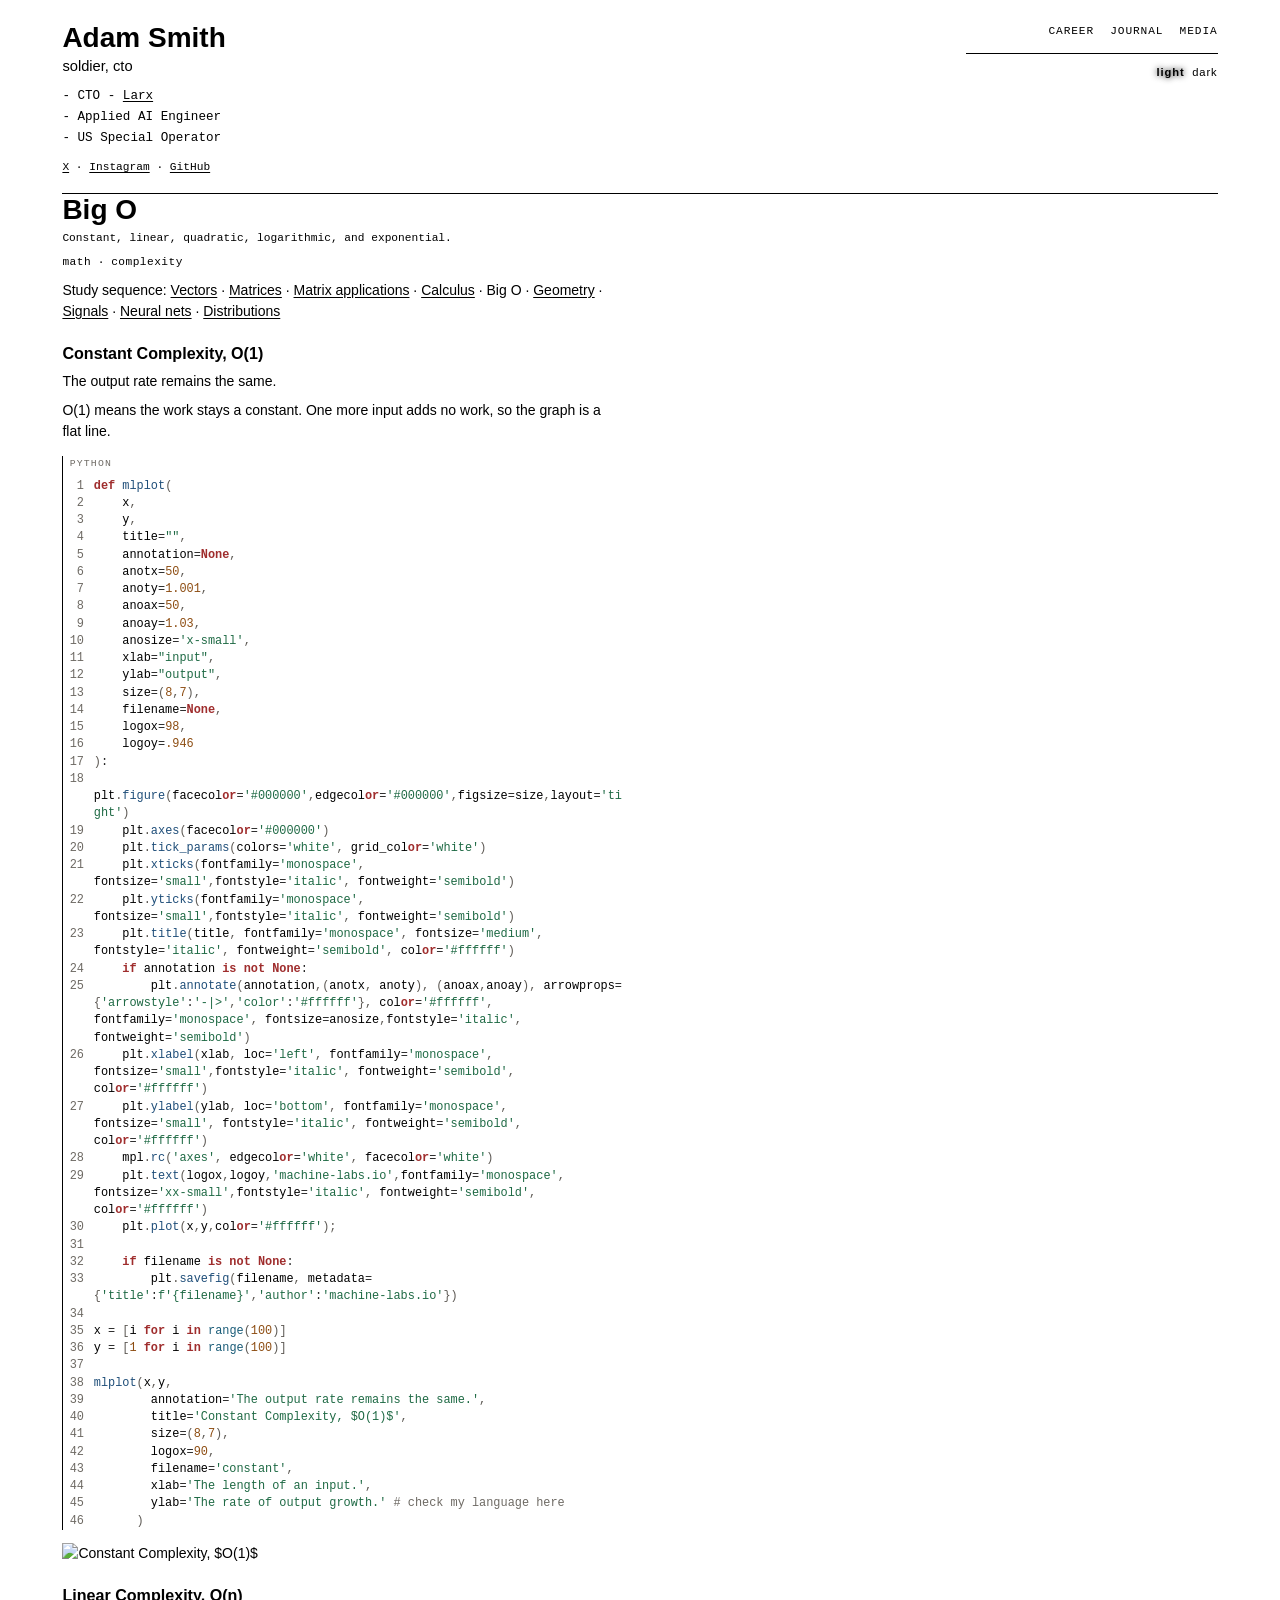
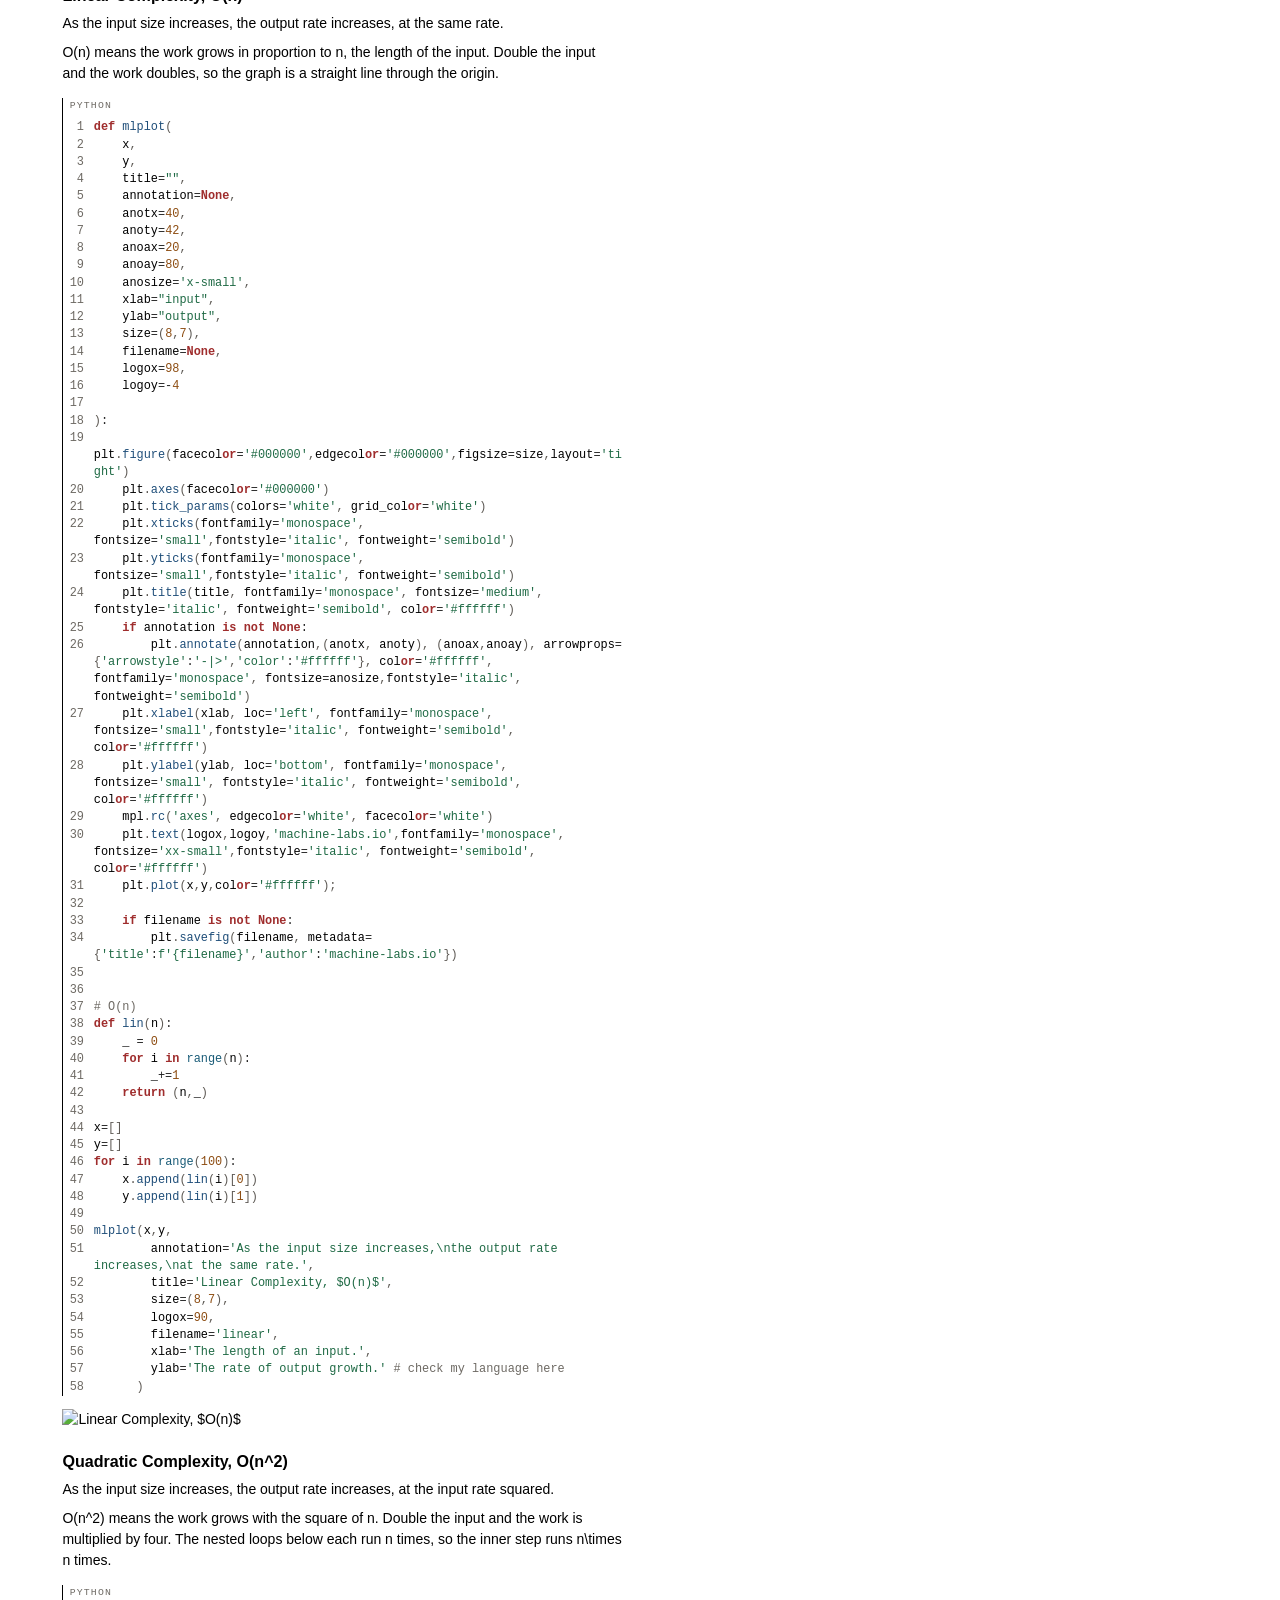
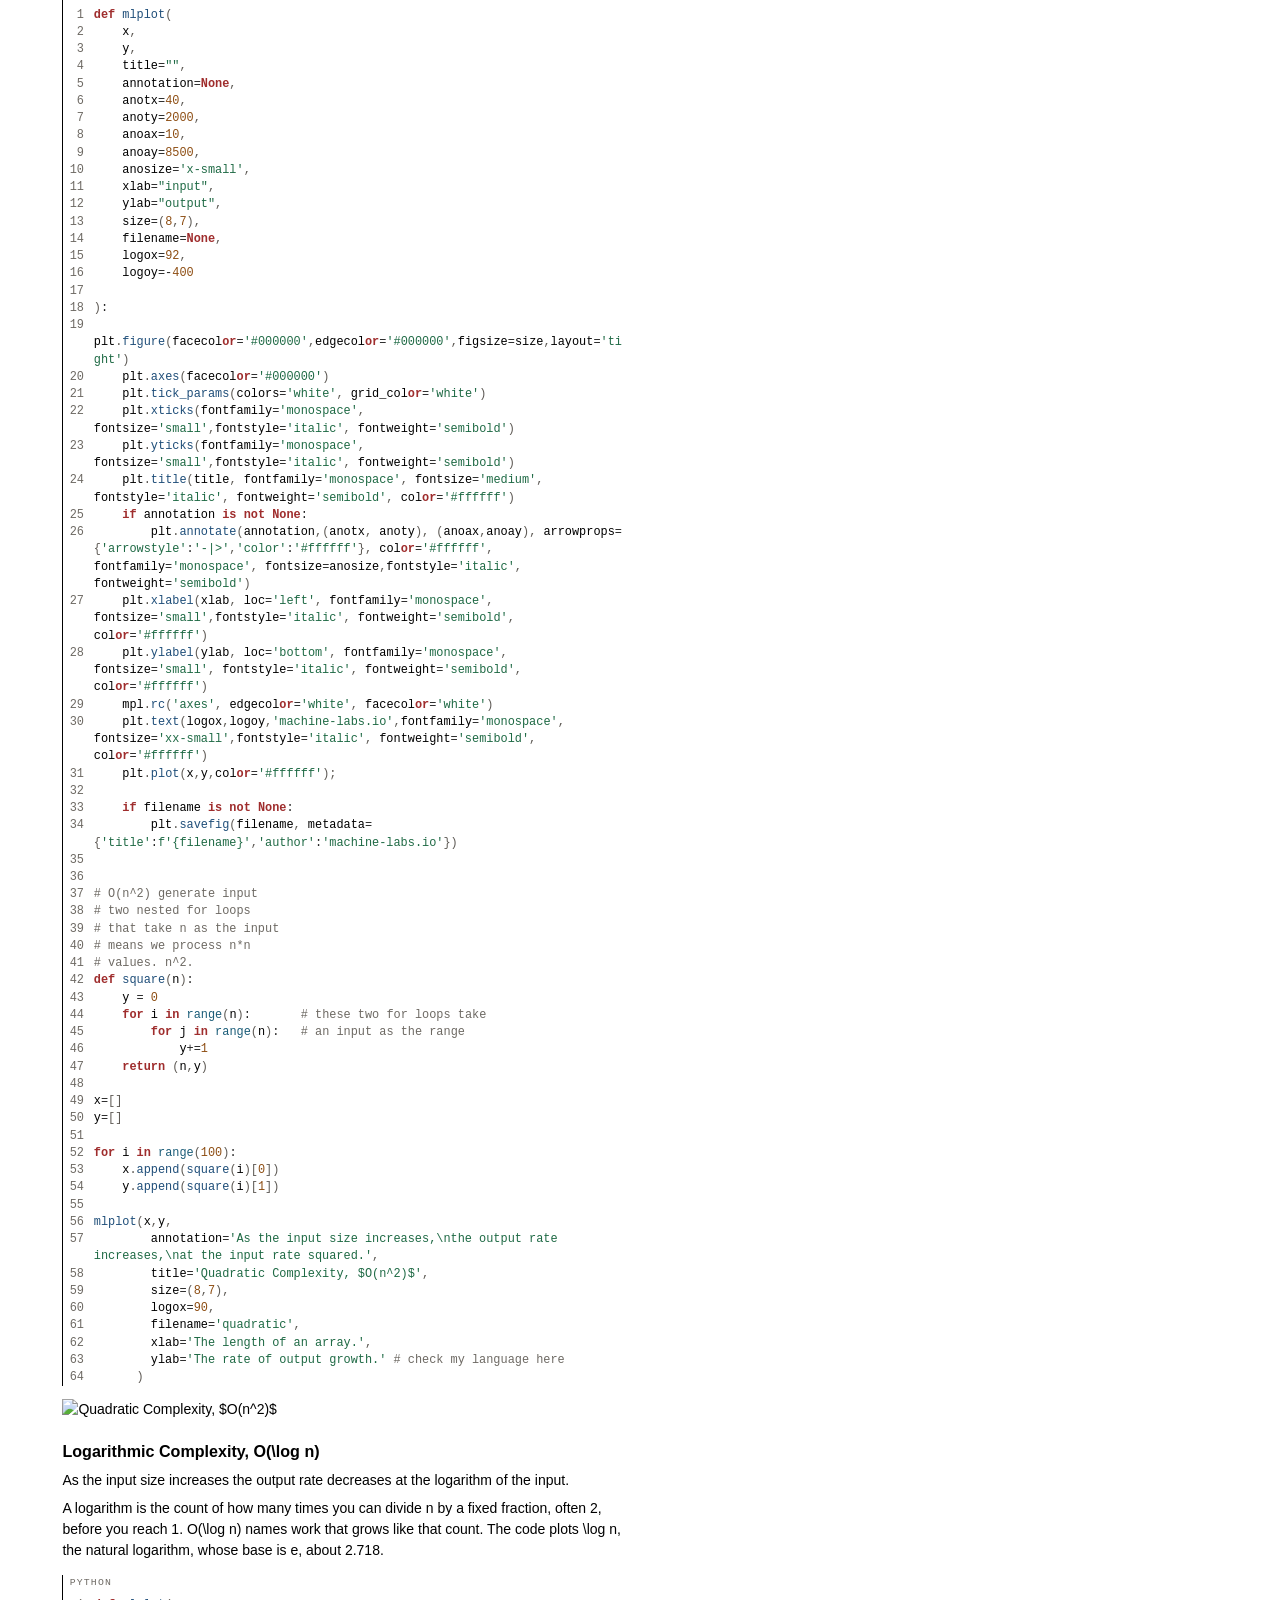
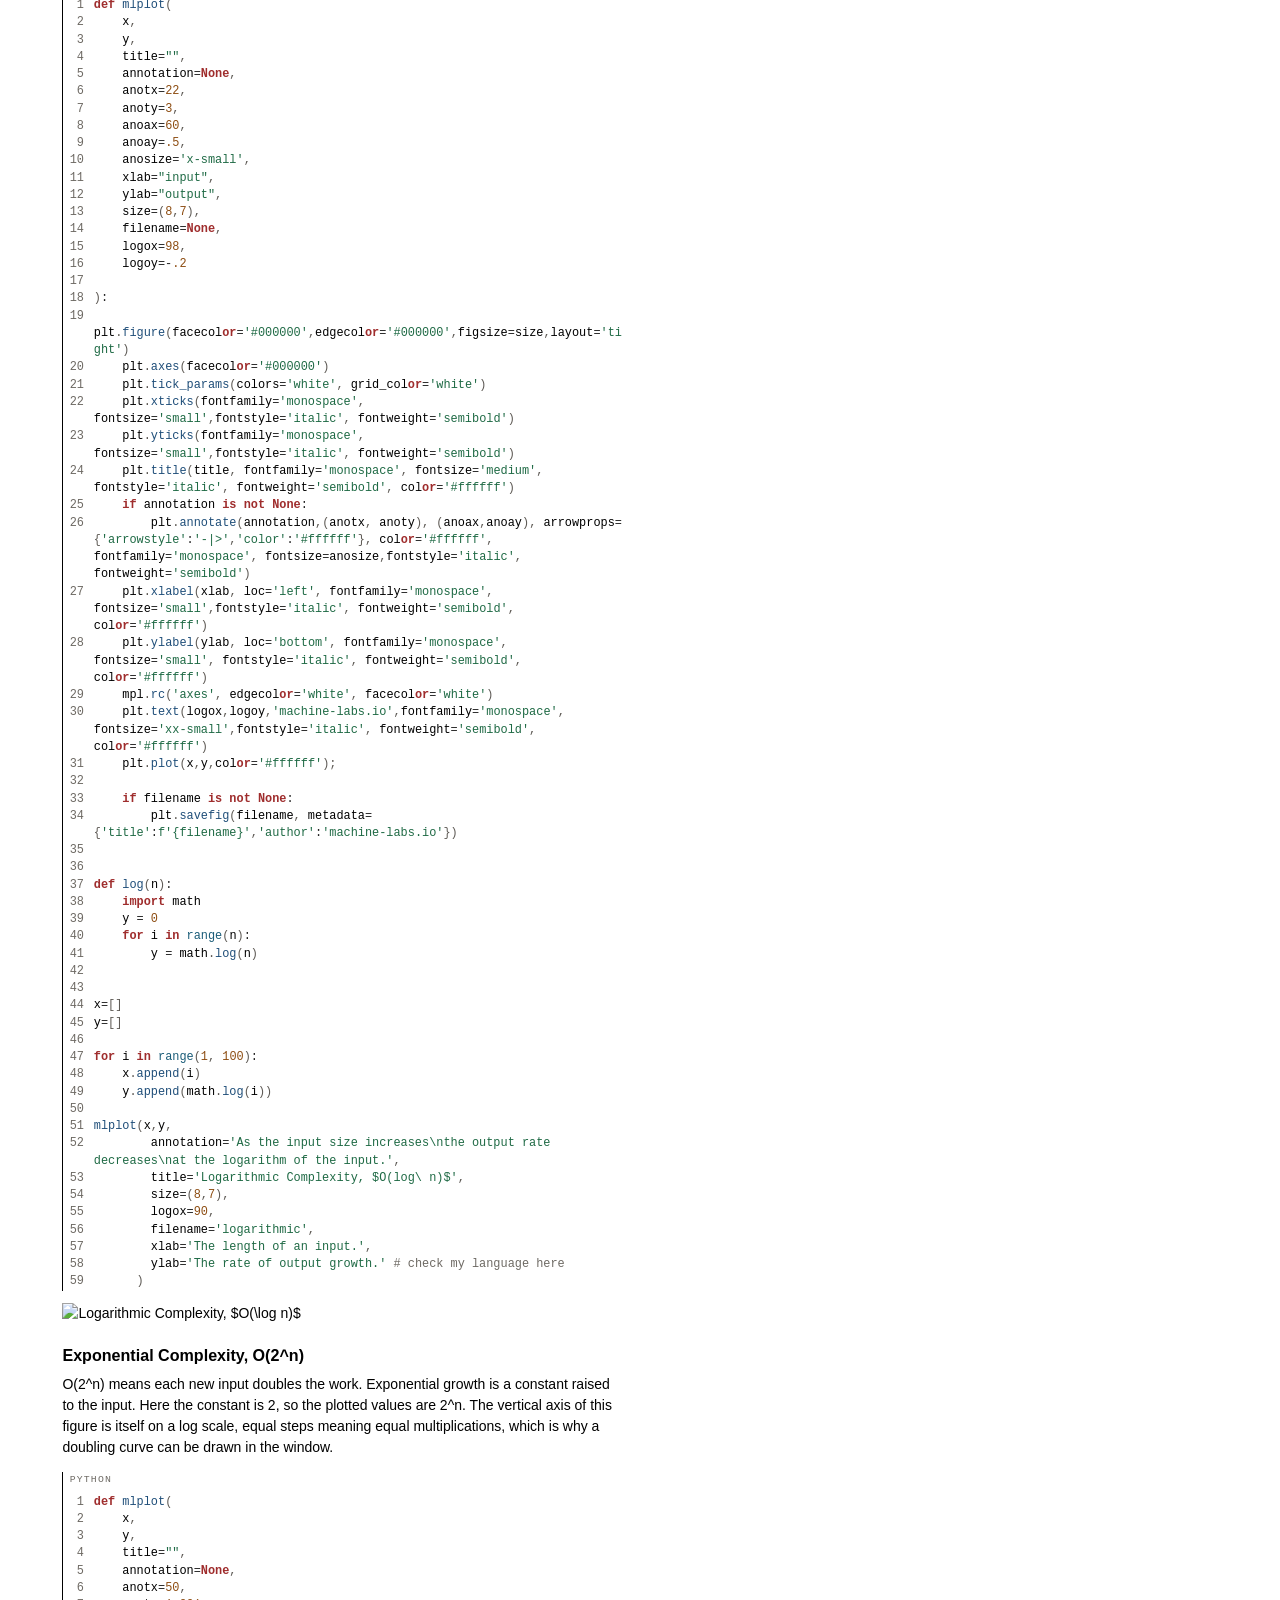
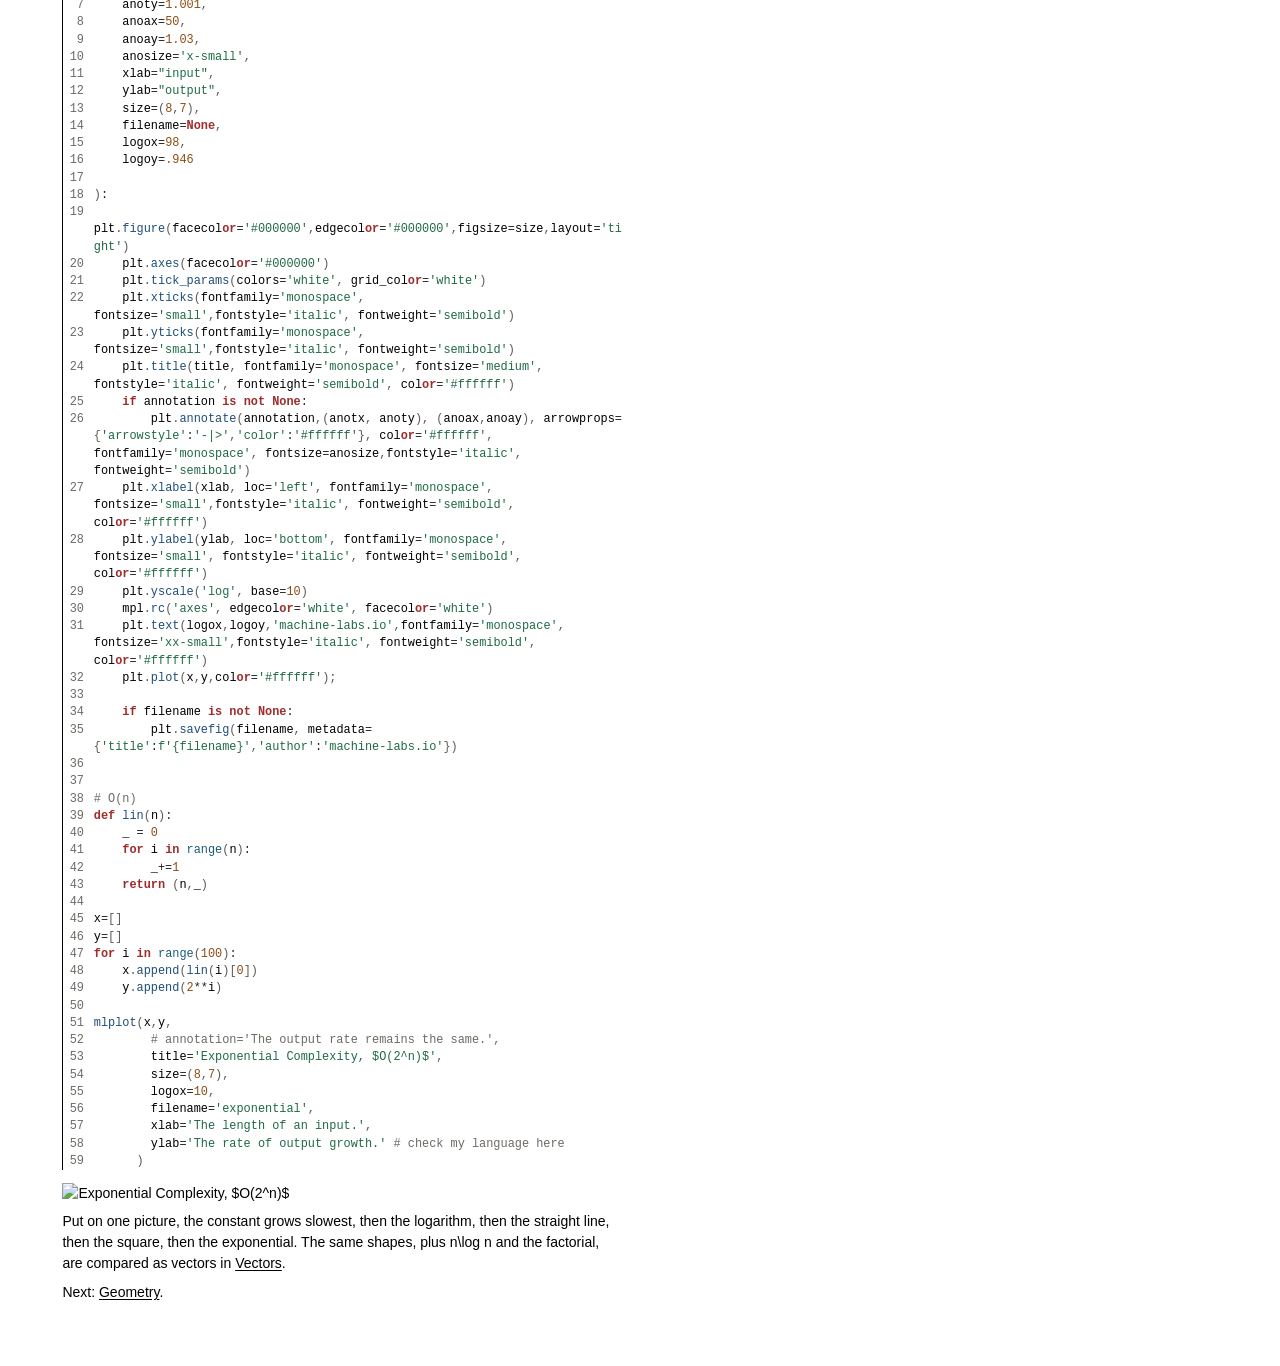
==== essays/big-o.html @ 63df0a46 "Put the ideologies writeup under the chart. Match the journal header to the home page, keep the flat" ====
<!DOCTYPE html>
<html lang="en">
<head>
  <meta charset="utf-8">
  <script>try { var saved = localStorage.getItem("theme"); if (saved === "dark" || (saved !== "light" && matchMedia("(prefers-color-scheme: dark)").matches)) document.documentElement.setAttribute("data-theme", "dark"); } catch (e) {}</script>
  <meta name="viewport" content="width=device-width, initial-scale=1">
  <title>Big O · Adam Smith</title>
  <link rel="icon" href="../favicon.svg">
  <link rel="stylesheet" href="../style.css">
  <link rel="stylesheet" href="https://cdn.jsdelivr.net/npm/katex@0.16.22/dist/katex.min.css">
</head>
<body>
  <header>
    <div class="identity">
      <h1><a href="../">Adam Smith</a></h1>
      <p class="meta">soldier, cto</p>
      <p class="lede">- CTO - <a href="https://larx.io">Larx</a><br>
      - Applied AI Engineer<br>
      - US Special Operator</p>
      <p class="socials"><a href="https://x.com/solarecho3" rel="me" target="#">X</a> · <a href="https://www.instagram.com/solarecho3" rel="me" target="#">Instagram</a> · <a href="https://github.com/solarecho3" rel="me" target="#">GitHub</a></p>
    </div>
    <div class="side">
      <nav>
        <a href="../#career">Career</a>
        <a href="../#journal">Journal</a>
        <a href="../#media">Media</a>
      </nav>
      <span class="theme">
        <button type="button" data-theme-set="light">Light</button>
        <button type="button" data-theme-set="dark">Dark</button>
      </span>
    </div>
  </header>
  <main>
    <article class="essay">
      <h1>Big O</h1>
      <p class="where">Constant, linear, quadratic, logarithmic, and exponential.</p>
      <p class="tags"><a href="../#journal/math">math</a> · <a href="../#journal/complexity">complexity</a></p>
      <div id="essay-body"></div>
      <textarea id="essay-source" hidden>Study sequence: [Vectors](vectors.html) · [Matrices](matrices.html) · [Matrix applications](matrix-applications.html) · [Calculus](calculus.html) · Big O · [Geometry](geometry.html) · [Signals](signals.html) · [Neural nets](neural-nets.html) · [Distributions](distributions.html)

## Constant Complexity, $O(1)$

The output rate remains the same.

$O(1)$ means the work stays a constant. One more input adds no work, so the graph is a flat line.

```python
def mlplot(
    x,
    y,
    title="", 
    annotation=None,
    anotx=50,
    anoty=1.001,
    anoax=50,
    anoay=1.03,
    anosize='x-small',
    xlab="input",
    ylab="output",
    size=(8,7),
    filename=None,
    logox=98,
    logoy=.946
):
    plt.figure(facecolor='#000000',edgecolor='#000000',figsize=size,layout='tight')
    plt.axes(facecolor='#000000')
    plt.tick_params(colors='white', grid_color='white')
    plt.xticks(fontfamily='monospace', fontsize='small',fontstyle='italic', fontweight='semibold')
    plt.yticks(fontfamily='monospace', fontsize='small',fontstyle='italic', fontweight='semibold')
    plt.title(title, fontfamily='monospace', fontsize='medium', fontstyle='italic', fontweight='semibold', color='#ffffff')
    if annotation is not None:
        plt.annotate(annotation,(anotx, anoty), (anoax,anoay), arrowprops={'arrowstyle':'-|&gt;','color':'#ffffff'}, color='#ffffff', fontfamily='monospace', fontsize=anosize,fontstyle='italic', fontweight='semibold')
    plt.xlabel(xlab, loc='left', fontfamily='monospace', fontsize='small',fontstyle='italic', fontweight='semibold', color='#ffffff')
    plt.ylabel(ylab, loc='bottom', fontfamily='monospace', fontsize='small', fontstyle='italic', fontweight='semibold', color='#ffffff')
    mpl.rc('axes', edgecolor='white', facecolor='white')
    plt.text(logox,logoy,'machine-labs.io',fontfamily='monospace', fontsize='xx-small',fontstyle='italic', fontweight='semibold', color='#ffffff')
    plt.plot(x,y,color='#ffffff');
    
    if filename is not None:
        plt.savefig(filename, metadata={'title':f'{filename}','author':'machine-labs.io'})

x = [i for i in range(100)]
y = [1 for i in range(100)]

mlplot(x,y,
        annotation='The output rate remains the same.',
        title='Constant Complexity, $O(1)$',
        size=(8,7),
        logox=90,
        filename='constant',
        xlab='The length of an input.',
        ylab='The rate of output growth.' # check my language here
      )
```

![Constant Complexity, $O(1)$](../journal/big-o/007-0.png)

## Linear Complexity, $O(n)$

As the input size increases, the output rate increases, at the same rate.

$O(n)$ means the work grows in proportion to $n$, the length of the input. Double the input and the work doubles, so the graph is a straight line through the origin.

```python
def mlplot(
    x,
    y,
    title="", 
    annotation=None,
    anotx=40,
    anoty=42,
    anoax=20,
    anoay=80,
    anosize='x-small',
    xlab="input",
    ylab="output",
    size=(8,7),
    filename=None,
    logox=98,
    logoy=-4
    
):
    plt.figure(facecolor='#000000',edgecolor='#000000',figsize=size,layout='tight')
    plt.axes(facecolor='#000000')
    plt.tick_params(colors='white', grid_color='white')
    plt.xticks(fontfamily='monospace', fontsize='small',fontstyle='italic', fontweight='semibold')
    plt.yticks(fontfamily='monospace', fontsize='small',fontstyle='italic', fontweight='semibold')
    plt.title(title, fontfamily='monospace', fontsize='medium', fontstyle='italic', fontweight='semibold', color='#ffffff')
    if annotation is not None:
        plt.annotate(annotation,(anotx, anoty), (anoax,anoay), arrowprops={'arrowstyle':'-|&gt;','color':'#ffffff'}, color='#ffffff', fontfamily='monospace', fontsize=anosize,fontstyle='italic', fontweight='semibold')
    plt.xlabel(xlab, loc='left', fontfamily='monospace', fontsize='small',fontstyle='italic', fontweight='semibold', color='#ffffff')
    plt.ylabel(ylab, loc='bottom', fontfamily='monospace', fontsize='small', fontstyle='italic', fontweight='semibold', color='#ffffff')
    mpl.rc('axes', edgecolor='white', facecolor='white')
    plt.text(logox,logoy,'machine-labs.io',fontfamily='monospace', fontsize='xx-small',fontstyle='italic', fontweight='semibold', color='#ffffff')
    plt.plot(x,y,color='#ffffff');
    
    if filename is not None:
        plt.savefig(filename, metadata={'title':f'{filename}','author':'machine-labs.io'})


# O(n)
def lin(n):
    _ = 0
    for i in range(n):
        _+=1
    return (n,_)

x=[]
y=[]
for i in range(100):
    x.append(lin(i)[0])
    y.append(lin(i)[1])

mlplot(x,y,
        annotation='As the input size increases,\nthe output rate increases,\nat the same rate.',
        title='Linear Complexity, $O(n)$',
        size=(8,7),
        logox=90,
        filename='linear',
        xlab='The length of an input.',
        ylab='The rate of output growth.' # check my language here
      )
```

![Linear Complexity, $O(n)$](../journal/big-o/008-0.png)

## Quadratic Complexity, $O(n^2)$

As the input size increases, the output rate increases, at the input rate squared.

$O(n^2)$ means the work grows with the square of $n$. Double the input and the work is multiplied by four. The nested loops below each run $n$ times, so the inner step runs $n\times n$ times.

```python
def mlplot(
    x,
    y,
    title="", 
    annotation=None,
    anotx=40,
    anoty=2000,
    anoax=10,
    anoay=8500,
    anosize='x-small',
    xlab="input",
    ylab="output",
    size=(8,7),
    filename=None,
    logox=92,
    logoy=-400
    
):
    plt.figure(facecolor='#000000',edgecolor='#000000',figsize=size,layout='tight')
    plt.axes(facecolor='#000000')
    plt.tick_params(colors='white', grid_color='white')
    plt.xticks(fontfamily='monospace', fontsize='small',fontstyle='italic', fontweight='semibold')
    plt.yticks(fontfamily='monospace', fontsize='small',fontstyle='italic', fontweight='semibold')
    plt.title(title, fontfamily='monospace', fontsize='medium', fontstyle='italic', fontweight='semibold', color='#ffffff')
    if annotation is not None:
        plt.annotate(annotation,(anotx, anoty), (anoax,anoay), arrowprops={'arrowstyle':'-|&gt;','color':'#ffffff'}, color='#ffffff', fontfamily='monospace', fontsize=anosize,fontstyle='italic', fontweight='semibold')
    plt.xlabel(xlab, loc='left', fontfamily='monospace', fontsize='small',fontstyle='italic', fontweight='semibold', color='#ffffff')
    plt.ylabel(ylab, loc='bottom', fontfamily='monospace', fontsize='small', fontstyle='italic', fontweight='semibold', color='#ffffff')
    mpl.rc('axes', edgecolor='white', facecolor='white')
    plt.text(logox,logoy,'machine-labs.io',fontfamily='monospace', fontsize='xx-small',fontstyle='italic', fontweight='semibold', color='#ffffff')
    plt.plot(x,y,color='#ffffff');
    
    if filename is not None:
        plt.savefig(filename, metadata={'title':f'{filename}','author':'machine-labs.io'})


# O(n^2) generate input
# two nested for loops
# that take n as the input
# means we process n*n
# values. n^2.
def square(n):
    y = 0
    for i in range(n):       # these two for loops take
        for j in range(n):   # an input as the range
            y+=1
    return (n,y)

x=[]
y=[]

for i in range(100):
    x.append(square(i)[0])
    y.append(square(i)[1])

mlplot(x,y,
        annotation='As the input size increases,\nthe output rate increases,\nat the input rate squared.',
        title='Quadratic Complexity, $O(n^2)$',
        size=(8,7),
        logox=90,
        filename='quadratic',
        xlab='The length of an array.',
        ylab='The rate of output growth.' # check my language here
      )
```

![Quadratic Complexity, $O(n^2)$](../journal/big-o/009-0.png)

## Logarithmic Complexity, $O(\log n)$

As the input size increases the output rate decreases at the logarithm of the input.

A logarithm is the count of how many times you can divide $n$ by a fixed fraction, often 2, before you reach 1. $O(\log n)$ names work that grows like that count. The code plots $\log n$, the natural logarithm, whose base is $e$, about 2.718.

```python
def mlplot(
    x,
    y,
    title="", 
    annotation=None,
    anotx=22,
    anoty=3,
    anoax=60,
    anoay=.5,
    anosize='x-small',
    xlab="input",
    ylab="output",
    size=(8,7),
    filename=None,
    logox=98,
    logoy=-.2
    
):
    plt.figure(facecolor='#000000',edgecolor='#000000',figsize=size,layout='tight')
    plt.axes(facecolor='#000000')
    plt.tick_params(colors='white', grid_color='white')
    plt.xticks(fontfamily='monospace', fontsize='small',fontstyle='italic', fontweight='semibold')
    plt.yticks(fontfamily='monospace', fontsize='small',fontstyle='italic', fontweight='semibold')
    plt.title(title, fontfamily='monospace', fontsize='medium', fontstyle='italic', fontweight='semibold', color='#ffffff')
    if annotation is not None:
        plt.annotate(annotation,(anotx, anoty), (anoax,anoay), arrowprops={'arrowstyle':'-|&gt;','color':'#ffffff'}, color='#ffffff', fontfamily='monospace', fontsize=anosize,fontstyle='italic', fontweight='semibold')
    plt.xlabel(xlab, loc='left', fontfamily='monospace', fontsize='small',fontstyle='italic', fontweight='semibold', color='#ffffff')
    plt.ylabel(ylab, loc='bottom', fontfamily='monospace', fontsize='small', fontstyle='italic', fontweight='semibold', color='#ffffff')
    mpl.rc('axes', edgecolor='white', facecolor='white')
    plt.text(logox,logoy,'machine-labs.io',fontfamily='monospace', fontsize='xx-small',fontstyle='italic', fontweight='semibold', color='#ffffff')
    plt.plot(x,y,color='#ffffff');
    
    if filename is not None:
        plt.savefig(filename, metadata={'title':f'{filename}','author':'machine-labs.io'})


def log(n):
    import math
    y = 0
    for i in range(n):
        y = math.log(n)
        

x=[]
y=[]

for i in range(1, 100):
    x.append(i)
    y.append(math.log(i))

mlplot(x,y,
        annotation='As the input size increases\nthe output rate decreases\nat the logarithm of the input.',
        title='Logarithmic Complexity, $O(log\ n)$',
        size=(8,7),
        logox=90,
        filename='logarithmic',
        xlab='The length of an input.',
        ylab='The rate of output growth.' # check my language here
      )
```

![Logarithmic Complexity, $O(\log n)$](../journal/big-o/010-0.png)

## Exponential Complexity, $O(2^n)$

$O(2^n)$ means each new input doubles the work. Exponential growth is a constant raised to the input. Here the constant is 2, so the plotted values are $2^n$. The vertical axis of this figure is itself on a log scale, equal steps meaning equal multiplications, which is why a doubling curve can be drawn in the window.

```python
def mlplot(
    x,
    y,
    title="", 
    annotation=None,
    anotx=50,
    anoty=1.001,
    anoax=50,
    anoay=1.03,
    anosize='x-small',
    xlab="input",
    ylab="output",
    size=(8,7),
    filename=None,
    logox=98,
    logoy=.946
    
):
    plt.figure(facecolor='#000000',edgecolor='#000000',figsize=size,layout='tight')
    plt.axes(facecolor='#000000')
    plt.tick_params(colors='white', grid_color='white')
    plt.xticks(fontfamily='monospace', fontsize='small',fontstyle='italic', fontweight='semibold')
    plt.yticks(fontfamily='monospace', fontsize='small',fontstyle='italic', fontweight='semibold')
    plt.title(title, fontfamily='monospace', fontsize='medium', fontstyle='italic', fontweight='semibold', color='#ffffff')
    if annotation is not None:
        plt.annotate(annotation,(anotx, anoty), (anoax,anoay), arrowprops={'arrowstyle':'-|&gt;','color':'#ffffff'}, color='#ffffff', fontfamily='monospace', fontsize=anosize,fontstyle='italic', fontweight='semibold')
    plt.xlabel(xlab, loc='left', fontfamily='monospace', fontsize='small',fontstyle='italic', fontweight='semibold', color='#ffffff')
    plt.ylabel(ylab, loc='bottom', fontfamily='monospace', fontsize='small', fontstyle='italic', fontweight='semibold', color='#ffffff')
    plt.yscale('log', base=10)
    mpl.rc('axes', edgecolor='white', facecolor='white')
    plt.text(logox,logoy,'machine-labs.io',fontfamily='monospace', fontsize='xx-small',fontstyle='italic', fontweight='semibold', color='#ffffff')
    plt.plot(x,y,color='#ffffff');
    
    if filename is not None:
        plt.savefig(filename, metadata={'title':f'{filename}','author':'machine-labs.io'})


# O(n)
def lin(n):
    _ = 0
    for i in range(n):
        _+=1
    return (n,_)

x=[]
y=[]
for i in range(100):
    x.append(lin(i)[0])
    y.append(2**i)

mlplot(x,y,
        # annotation='The output rate remains the same.',
        title='Exponential Complexity, $O(2^n)$',
        size=(8,7),
        logox=10,
        filename='exponential',
        xlab='The length of an input.',
        ylab='The rate of output growth.' # check my language here
      )
```

![Exponential Complexity, $O(2^n)$](../journal/big-o/011-0.png)

Put on one picture, the constant grows slowest, then the logarithm, then the straight line, then the square, then the exponential. The same shapes, plus $n\log n$ and the factorial, are compared as vectors in [Vectors](vectors.html#pearson-correlation-coefficient).

Next: [Geometry](geometry.html).</textarea>
    </article>
  </main>
  <noscript><p>Enable JavaScript to read this journal entry.</p></noscript>
  <script src="../theme.js"></script>
  <script defer src="https://cdn.jsdelivr.net/npm/katex@0.16.22/dist/katex.min.js"></script>
  <script defer src="../essay.js"></script>
</body>
</html>
---- style.css ----
:root {
  --paper: #fff;
  --ink: #000;
  --text: "Univers LT Pro", Univers, "Univers LT Std", "Helvetica Neue", Helvetica, Arial, sans-serif;
  --data: "TX-02-Data", "Berkeley Mono", "TX-02", "SF Mono", "Segoe UI Mono", "Roboto Mono", Menlo, Consolas, monospace;
  --code-comment: #6e6a64;
  --code-string: #1f6a45;
  --code-keyword: #9f2d2d;
  --code-number: #8d4d12;
  --code-function: #1f4e79;
  --code-type: #5c3d7a;
  --code-builtin: #1a5c78;
  --code-property: #1f4e79;
  --code-attr: #8d4d12;
  --code-tag: #9f2d2d;
  --code-variable: #8d4d12;
  --code-operator: #242424;
  --code-punct: #5e5a55;
  --code-label: #6e6a64;
  color-scheme: light;
}

html[data-theme="dark"] {
  --paper: #000;
  --ink: #fff;
  --code-comment: #a39e96;
  --code-string: #7dcea0;
  --code-keyword: #f0a08a;
  --code-number: #e6b15c;
  --code-function: #9ec4ea;
  --code-type: #d2b4ea;
  --code-builtin: #8fd0d8;
  --code-property: #9ec4ea;
  --code-attr: #e6b15c;
  --code-tag: #f0a08a;
  --code-variable: #e6b15c;
  --code-operator: #f3f3f3;
  --code-punct: #bdb8b0;
  --code-label: #a39e96;
  color-scheme: dark;
}

*,
*::before,
*::after {
  box-sizing: border-box;
}

::selection {
  background: var(--ink);
  color: var(--paper);
}

html {
  background: var(--paper);
  color: var(--ink);
  font-size: 14px;
  line-height: 1.5rem;
  scroll-behavior: smooth;
}

body {
  max-width: 88rem;
  margin: 0 auto;
  padding: 1.6rem clamp(1rem, 3vw, 2.75rem) 4.5rem;
  background: var(--paper);
  color: var(--ink);
  font-family: var(--text);
  font-weight: 400;
}

header {
  display: flex;
  flex-wrap: wrap;
  justify-content: space-between;
  align-items: flex-start;
  gap: 1.4rem 3rem;
  padding-bottom: 1.15rem;
  border-bottom: 1px solid var(--ink);
}

.identity {
  flex: 1 1 24rem;
  min-width: 0;
  max-width: 100%;
}

.side {
  flex: 0 1 18rem;
  min-width: 0;
  max-width: 100%;
  margin-left: auto;
  display: flex;
  flex-direction: column;
  align-items: flex-end;
  gap: 0.85rem;
  text-align: right;
}

h1 {
  margin: 0 0 0.45rem;
  font-size: 2rem;
  font-weight: 700;
  line-height: 1.15;
  text-wrap: balance;
}

h1:has(+ .meta) {
  margin-bottom: 0.15rem;
}

h1 a {
  text-decoration: none;
}

h2 {
  margin: 0 0 1.05rem;
  padding-bottom: 0.3rem;
  border-bottom: 1px solid var(--ink);
  font-family: var(--data);
  font-size: 0.75rem;
  font-weight: 400;
  letter-spacing: 0.12em;
  line-height: 1.2rem;
  text-transform: uppercase;
}

h3 {
  display: flex;
  align-items: baseline;
  justify-content: space-between;
  gap: 0.75rem 1rem;
  margin: 0;
  font-size: 1.05rem;
  font-weight: 700;
  line-height: 1.3;
}

h3 .role {
  min-width: 0;
  text-wrap: balance;
}

h3 .when {
  flex: 0 0 auto;
  margin-left: auto;
  font-weight: 300;
  white-space: nowrap;
  font-size: 0.8rem;
  font-family: var(--data);
  text-transform: uppercase;
}

p {
  margin: 0.55rem 0 0;
  overflow-wrap: break-word;
}

.lede {
  max-width: 40rem;
  margin: 0;
  font-family: var(--data);
  font-size: 0.9rem;
}

.where,
nav {
  font-family: var(--data);
  font-size: 0.8rem;
  line-height: 1.35rem;
}

.where {
  margin: 0.2rem 0 0;
}

.meta {
  margin: 0 0 0.7rem;
  font-family: var(--text);
  font-weight: 300;
  font-size: 1.05rem;
  line-height: 1.3;
}

.socials {
  margin: 0.7rem 0 0;
  font-family: var(--data);
  font-size: 0.8rem;
  line-height: 1.35rem;
}

nav {
  display: flex;
  flex-wrap: wrap;
  justify-content: flex-end;
  gap: 0.35rem 1.15rem;
}

section {
  margin-top: 2.15rem;
}

main section details {
  margin: 0;
}

main section details:not([open]) > .fold {
  display: none;
}

main section summary {
  display: block;
  margin: 0;
  padding-bottom: 0.3rem;
  border-bottom: 1px solid var(--ink);
  list-style: none;
  cursor: pointer;
}

main section summary::-webkit-details-marker {
  display: none;
}

main section summary::marker {
  content: "";
}

main section summary:focus {
  outline: none;
}

main section details[open] > summary {
  margin-bottom: 1.05rem;
}

main section summary h2 {
  display: inline-block;
  margin: 0;
  padding: 0;
  border: 0;
  transition: background-color 0.16s linear, color 0.16s linear;
}

main section summary h2::before {
  content: ">";
  display: inline-block;
  margin-right: 0.55rem;
  letter-spacing: 0;
  transform-origin: 50% 55%;
  transition: transform 0.16s linear;
}

main section details[open] > summary h2::before {
  transform: rotate(90deg);
}

main section summary:hover h2,
main section summary:focus-visible h2 {
  background: var(--ink);
  color: var(--paper);
}

main section details:not([open]) > summary:hover h2::before,
main section details:not([open]) > summary:focus-visible h2::before {
  transform: translateX(0.18rem);
}

@media (prefers-reduced-motion: reduce) {
  main section summary h2,
  main section summary h2::before {
    transition: none;
  }
}

.essay {
  max-width: 40rem;
}

.essay h1 {
  margin-bottom: 1.1rem;
}

.essay h1:has(+ .where) {
  margin-bottom: 0.2rem;
}

.essay h2 {
  margin: 1.5rem 0 0;
  padding: 0;
  border: 0;
  font-family: var(--text);
  font-size: 1.15rem;
  font-weight: 700;
  letter-spacing: 0;
  line-height: 1.3;
  text-transform: none;
}

.essay h3 {
  display: block;
  margin: 1.15rem 0 0;
  padding: 0;
  border: 0;
  font-family: var(--text);
  font-size: 1rem;
  font-weight: 700;
  letter-spacing: 0;
  line-height: 1.35;
  text-align: left;
  text-transform: none;
}

.essay p,
.essay ul,
.essay ol,
.essay pre,
.essay blockquote {
  overflow-wrap: break-word;
}

.essay blockquote {
  margin: 1rem 0 0;
  padding: 0 0 0 1rem;
  border-left: 1px solid var(--ink);
  font-weight: 300;
}

.essay blockquote p {
  margin: 0.35rem 0 0;
}

.essay blockquote p:first-child {
  margin-top: 0;
}

.essay ul,
.essay ol {
  margin: 0.7rem 0 0;
  padding-left: 1.2rem;
}

.essay li {
  margin: 0.2rem 0 0;
}

.essay li p {
  margin: 0;
}

.essay strong {
  font-weight: 700;
}

.essay em {
  font-style: italic;
}

.essay code {
  font-family: var(--data);
  font-size: 0.92em;
}

.essay pre {
  margin: 1rem 0 0;
  padding: 0 0 0 1rem;
  border-left: 1px solid var(--ink);
  overflow: hidden;
  font-family: var(--data);
  font-size: 0.85rem;
  font-weight: 400;
  line-height: 1.45;
  white-space: pre-wrap;
  overflow-wrap: anywhere;
  tab-size: 4;
}

.essay pre[data-lang]::before {
  content: attr(data-lang);
  display: block;
  margin: 0 0 0.35rem;
  font-family: var(--data);
  font-size: 0.7rem;
  font-weight: 400;
  letter-spacing: 0.12em;
  line-height: 1.2rem;
  text-transform: uppercase;
  white-space: nowrap;
  user-select: none;
  color: var(--code-label);
}

.essay pre .tok-comment { color: var(--code-comment); }
.essay pre .tok-string { color: var(--code-string); }
.essay pre .tok-keyword { color: var(--code-keyword); font-weight: 700; }
.essay pre .tok-number { color: var(--code-number); }
.essay pre .tok-function { color: var(--code-function); }
.essay pre .tok-type { color: var(--code-type); }
.essay pre .tok-builtin { color: var(--code-builtin); }
.essay pre .tok-property { color: var(--code-property); }
.essay pre .tok-attr { color: var(--code-attr); }
.essay pre .tok-tag { color: var(--code-tag); }
.essay pre .tok-variable { color: var(--code-variable); }
.essay pre .tok-operator { color: var(--code-operator); }
.essay pre .tok-punct { color: var(--code-punct); }

.essay pre code {
  font-size: inherit;
}

/* A source line is one row. Its number stays on the first row, so a wrap
   makes that row taller and the next number starts further down.
   Nothing in the block slides sideways. */
.essay pre:has(> code.lined) {
  padding-left: 0.45rem;
}

.essay pre code.lined {
  display: block;
  white-space: normal;
  counter-reset: ln;
}

.essay pre code.lined .nl {
  display: block;
  height: 0;
  margin: 0;
  padding: 0;
  overflow: hidden;
  white-space: pre;
  font-size: 0;
  line-height: 0;
}

.essay pre code.lined .line {
  display: block;
  position: relative;
  padding-left: calc(var(--line-digits, 2) * 1ch + 0.7rem);
  min-height: 1.45em;
  min-height: 1lh;
}

.essay pre code.lined .line::before {
  content: counter(ln);
  content: counter(ln) / "";
  counter-increment: ln;
  position: absolute;
  top: 0;
  left: 0;
  width: calc(var(--line-digits, 2) * 1ch);
  text-align: right;
  white-space: nowrap;
  user-select: none;
  color: var(--code-label);
}

.essay pre code.lined .src {
  display: block;
  white-space: pre-wrap;
  overflow-wrap: anywhere;
}

@media (max-width: 660px) {
  .essay pre {
    font-size: 0.78rem;
  }
}

.essay hr {
  margin: 1.4rem 0 0;
  border: 0;
  border-top: 1px solid var(--ink);
}

.essay figure {
  margin: 0.9rem 0 0;
}

.essay figure img {
  display: block;
  width: 100%;
  height: auto;
}

.essay .math {
  overflow-x: auto;
}

.essay .math[data-display="1"] {
  display: block;
  margin: 0.7rem 0;
}

.tags {
  margin: 0.35rem 0 0;
  font-family: var(--data);
  font-size: 0.8rem;
  line-height: 1.35rem;
  overflow-wrap: anywhere;
}

.tags a {
  text-decoration: none;
  letter-spacing: 0.04em;
}

.tags a[aria-current="true"] {
  font-weight: 700;
}

#essay-tags {
  margin: 0 0 1.05rem;
}

#essay-sort {
  margin: 0 0 0.2rem;
}

#essay-sort button {
  appearance: none;
  padding: 0;
  border: 0;
  background: transparent;
  color: inherit;
  font: inherit;
  letter-spacing: 0.04em;
  cursor: pointer;
}

#essay-sort button[aria-pressed="true"] {
  font-weight: 700;
}

#essay-sort button:focus {
  outline: none;
}

#essay-sort button:hover,
#essay-sort button:focus-visible {
  background: var(--ink);
  color: var(--paper);
}

#essay-none {
  margin: 0.8rem 0 0;
}

.spread > article[hidden] {
  display: none;
}

.essay a {
  overflow-wrap: anywhere;
}

.spread {
  display: flex;
  flex-wrap: wrap;
  align-items: flex-start;
  gap: 1.6rem 2.4rem;
}

.spread > article {
  flex: 1 1 calc((100% - 4.8rem) / 3);
  max-width: calc((100% - 4.8rem) / 3);
  min-width: 0;
}

#essay-list a.role {
  overflow-wrap: break-word;
}

#media-list .role {
  overflow-wrap: break-word;
}

#media-list a.thumb {
  display: block;
  margin: 0 0 0.45rem;
  overflow: hidden;
  background: #000;
  line-height: 0;
  text-decoration: none;
  aspect-ratio: 16 / 9;
}

#media-list a.thumb:hover,
#media-list a.thumb:focus-visible {
  background: #000;
  color: inherit;
}

#media-list a.thumb img {
  display: block;
  width: 100%;
  height: 100%;
  object-fit: cover;
  object-position: center;
}

a {
  color: var(--ink);
  text-underline-offset: 2px;
}

a:visited {
  color: var(--ink);
}

a:hover,
a:focus-visible {
  background: var(--ink);
  color: var(--paper);
}

nav a {
  text-decoration: none;
  letter-spacing: 0.08em;
  text-transform: uppercase;
}

.theme {
  display: inline-flex;
  align-self: stretch;
  justify-content: flex-end;
  gap: 0.55rem;
  padding-top: 0.55rem;
  border-top: 1px solid var(--ink);
}

.theme button {
  padding: 0;
  border: 0;
  background: transparent;
  color: inherit;
  font: inherit;
  letter-spacing: 0.08em;
  text-transform: lowercase;
  cursor: pointer;
  font-size: 0.8rem;
}

.theme button:focus {
  outline: none;
}

.theme button:hover,
.theme button:focus-visible,
html:not([data-theme="dark"]) .theme button[data-theme-set="light"],
html[data-theme="dark"] .theme button[data-theme-set="dark"] {
  font-weight: 700;
  text-shadow: 0 0 0.45rem var(--ink);
}

@media (max-width: 1000px) {
  .spread > article {
    flex-basis: calc((100% - 2.4rem) / 2);
    max-width: calc((100% - 2.4rem) / 2);
  }
}

@media (max-width: 660px) {
  header {
    column-gap: 1rem;
    row-gap: 1.35rem;
  }

  .identity {
    flex: 1 1 12rem;
    min-width: 12rem;
  }

  .side {
    flex: 0 0 auto;
    width: max-content;
    max-width: 100%;
    margin: 0 0 0 auto;
    gap: 0.7rem;
  }

  .theme {
    align-self: flex-end;
    width: 100%;
    padding-top: 0.7rem;
  }
}

@media (max-width: 640px) {
  .spread {
    display: block;
  }

  .spread > article {
    max-width: none;
    margin-top: 1.5rem;
  }

  .spread > article:first-child {
    margin-top: 0;
  }
}

@media print {
  :root,
  html[data-theme="dark"] {
    --paper: #fff;
    --ink: #000;
    --code-comment: #6e6a64;
    --code-string: #1f6a45;
    --code-keyword: #9f2d2d;
    --code-number: #8d4d12;
    --code-function: #1f4e79;
    --code-type: #5c3d7a;
    --code-builtin: #1a5c78;
    --code-property: #1f4e79;
    --code-attr: #8d4d12;
    --code-tag: #9f2d2d;
    --code-variable: #8d4d12;
    --code-operator: #242424;
    --code-punct: #5e5a55;
    --code-label: #6e6a64;
    color-scheme: light;
  }

  body {
    max-width: none;
    padding: 0;
  }

  nav,
  .theme,
  #essay-sort {
    display: none;
  }

  main section details > .fold {
    display: block !important;
  }

  main section summary h2::before {
    content: none;
  }

  main section details > summary {
    margin-bottom: 1.05rem;
  }

  .essay pre {
    overflow: visible;
  }

  a {
    text-decoration: none;
  }

  section {
    break-inside: avoid;
  }
}

.ideo-slot.is-placeholder {
  margin-top: 1rem;
  padding: 0.7rem 0;
  border-top: 1px solid var(--ink);
  border-bottom: 1px solid var(--ink);
  font-family: var(--data);
  font-size: 0.8rem;
  letter-spacing: 0.08em;
  line-height: 1.35rem;
  text-transform: uppercase;
}

.essay:has(#essay-body .ideo-slot:not(.is-placeholder)) {
  max-width: none;
}

.essay:has(#essay-body .ideo-slot:not(.is-placeholder)) > :not(#essay-body),
.essay:has(#essay-body .ideo-slot:not(.is-placeholder)) #essay-body > :not(.ideo-slot) {
  max-width: 40rem;
}

.ideo-slot:not(.is-placeholder) {
  margin-top: 1.15rem;
  margin-bottom: 1.4rem;
  height: calc(100vh - 6.5rem);
  height: calc(100dvh - 6.5rem);
  min-height: 34rem;
  border-top: 1px solid var(--ink);
  background: var(--paper);
  color: var(--ink);
  font-family: var(--text);
}

.ideo-slot #app {
  display: grid;
  grid-template-columns: minmax(0, 1fr) minmax(16rem, 24rem);
  height: 100%;
  min-height: 0;
}

.ideo-slot #main {
  position: relative;
  min-width: 0;
  min-height: 0;
  overflow: hidden;
}

.ideo-slot #stage {
  position: absolute;
  inset: 0;
  z-index: 1;
  overflow: hidden;
}

.ideo-slot #c3,
.ideo-slot #radar {
  position: absolute;
  inset: 0;
  width: 100%;
  height: 100%;
  display: block;
}

.ideo-slot #radar {
  display: none;
  background: var(--paper);
}

.ideo-slot #labels {
  position: absolute;
  inset: 0;
  pointer-events: none;
  z-index: 2;
}

.ideo-slot #top {
  position: absolute;
  left: 0.85rem;
  top: 0.55rem;
  right: 0.85rem;
  z-index: 3;
  max-width: 38rem;
  pointer-events: none;
}

.ideo-slot #top a,
.ideo-slot #top button,
.ideo-slot #top label {
  pointer-events: auto;
}

.ideo-slot .sub,
.ideo-slot #ptog,
.ideo-slot #legend,
.ideo-slot #row,
.ideo-slot #cl,
.ideo-slot table,
.ideo-slot .note,
.ideo-slot svg text,
.seats svg text,
.seats .sub,
.seats .ctl,
.seats .note,
.seats table {
  font-family: var(--data);
}

.ideo-slot .sub {
  max-width: 46rem;
  font-size: 0.75rem;
  line-height: 1.35;
  color: color-mix(in srgb, var(--ink) 78%, transparent);
}

.ideo-slot #ptog {
  margin-top: 0.35rem;
  font-size: 0.75rem;
}

.ideo-slot #ptog label {
  margin-right: 0.75rem;
  font-weight: 700;
}

.ideo-slot #legend {
  max-width: 36rem;
  margin-top: 0.45rem;
  font-size: 0.7rem;
  line-height: 1.35;
  color: color-mix(in srgb, var(--ink) 78%, transparent);
}

.ideo-slot .k {
  display: inline-block;
  width: 0.6rem;
  height: 0.6rem;
  margin-right: 0.25rem;
  vertical-align: -1px;
}

.ideo-slot .k.threat { background: var(--ink); }
.ideo-slot .k.over { background: #2b8a3e; }
.ideo-slot .k.ctx { background: #9aa0a6; }

.ideo-slot #ctl {
  position: absolute;
  left: 0.85rem;
  right: 0.85rem;
  bottom: 0.35rem;
  z-index: 3;
  padding-top: 0.35rem;
  border-top: 1px solid var(--ink);
  background: color-mix(in srgb, var(--paper) 92%, transparent);
}

.ideo-slot #row {
  display: flex;
  flex-wrap: wrap;
  gap: 0.35rem 0.7rem;
  align-items: center;
  font-size: 0.75rem;
}

.ideo-slot #scrub,
.seats #scrub {
  flex: 1 0 100%;
  order: -1;
  width: 100%;
  min-width: 0;
  touch-action: none;
  accent-color: var(--ink);
}

.ideo-slot #cl {
  font-weight: 700;
  min-width: 9rem;
}

.ideo-slot #strip {
  display: block;
  width: 100%;
  height: 44px;
}

.ideo-slot button,
.seats button {
  appearance: none;
  padding: 0 0.35rem;
  border: 0;
  border-radius: 0;
  background: transparent;
  color: inherit;
  font-family: var(--data);
  font-size: 0.75rem;
  letter-spacing: 0.04em;
  cursor: pointer;
}

.ideo-slot button:focus,
.seats button:focus {
  outline: none;
}

.ideo-slot button.on,
.ideo-slot button:hover,
.ideo-slot button:focus-visible,
.seats button:hover,
.seats button:focus-visible {
  background: var(--ink);
  color: var(--paper);
}

.ideo-slot .sl {
  position: absolute;
  max-width: 11rem;
  padding: 0 0.15rem;
  background: color-mix(in srgb, var(--paper) 82%, transparent);
  font-family: var(--data);
  font-size: 0.7rem;
  font-weight: 400;
  line-height: 1.05rem;
  pointer-events: auto;
  cursor: help;
}

.ideo-slot .sl.mute {
  color: var(--code-comment);
}

.ideo-slot #tip,
.ideo-slot #method {
  background: var(--paper);
  color: var(--ink);
  border: 1px solid var(--ink);
  font-family: var(--text);
  line-height: 1.45;
}

.ideo-slot #tip {
  position: fixed;
  z-index: 20;
  display: none;
  max-width: min(24rem, calc(100vw - 1rem));
  max-height: 70vh;
  overflow: auto;
  padding: 0.4rem 0.55rem;
  font-size: 0.78rem;
  pointer-events: none;
}

.ideo-slot #side td[data-i],
.ideo-slot #radar text[data-i] {
  cursor: help;
}

.ideo-slot #tip .src {
  font-family: var(--data);
  font-size: 0.75rem;
}

.ideo-slot #tip .split {
  margin-top: 0.3rem;
  padding-top: 0.25rem;
  border-top: 1px dashed var(--code-comment);
}

.ideo-slot .revise {
  margin-top: 0.25rem;
  color: var(--code-number);
}

.ideo-slot #method {
  display: none;
  position: absolute;
  z-index: 8;
  left: 1rem;
  top: 3rem;
  width: min(40rem, calc(100% - 2rem));
  max-height: 80%;
  overflow: auto;
  padding: 0.85rem 1rem;
  font-size: 0.85rem;
}

.ideo-slot #method > b {
  font-size: 1rem;
}

.ideo-slot #method > button {
  float: right;
}

.ideo-slot .note,
.seats .note {
  color: var(--code-comment);
  font-size: 0.72rem;
}

.ideo-slot .tag,
.seats .tag {
  display: inline-block;
  margin: 0.1rem 0.15rem 0.1rem 0;
  padding: 0 0.3rem;
  font-family: var(--data);
  font-size: 0.72rem;
}

.ideo-slot .tag.up {
  background: #e7f2ea;
  color: var(--ink);
}

html[data-theme="dark"] .ideo-slot .tag.up {
  background: #16331f;
  color: #fff;
}

.ideo-slot .tag.down {
  background: color-mix(in srgb, var(--ink) 8%, var(--paper));
  color: var(--code-comment);
}

.ideo-slot .flags {
  margin-top: 0.3rem;
}

.ideo-slot #side {
  min-height: 0;
  overflow: auto;
  padding: 0.85rem 1rem 1.4rem;
  border-left: 1px solid var(--ink);
  font-size: 0.8rem;
  line-height: 1.45;
}

.essay .ideo-slot #side h2,
.essay.seats-page #panel h2 {
  margin: 0 0 0.35rem;
  padding: 0;
  border: 0;
  font-family: var(--text);
  font-size: 1.05rem;
  font-weight: 700;
  letter-spacing: 0;
  line-height: 1.3;
  text-transform: none;
}

.essay .ideo-slot #side h3,
.essay.seats-page #panel h3 {
  display: block;
  margin: 0.9rem 0 0.35rem;
  padding: 0.45rem 0 0;
  border: 0;
  border-top: 1px solid var(--ink);
  font-family: var(--data);
  font-size: 0.7rem;
  font-weight: 400;
  letter-spacing: 0.12em;
  line-height: 1.2rem;
  text-align: left;
  text-transform: uppercase;
}

.ideo-slot table,
.seats table.st {
  width: 100%;
  border-collapse: collapse;
  font-size: 0.72rem;
}

.ideo-slot td,
.ideo-slot th,
.seats table.st td {
  padding: 0.05rem 0.2rem;
  text-align: right;
}

.ideo-slot td:first-child,
.ideo-slot th:first-child,
.seats table.st td:first-child {
  text-align: left;
}

.ideo-slot th {
  font-weight: 400;
  color: var(--code-comment);
}

.ideo-slot .bar {
  display: inline-block;
  height: 0.4rem;
  background: var(--ink);
  vertical-align: middle;
}

.ideo-slot .ev {
  margin: 0.35rem 0;
  padding: 0.05rem 0 0.05rem 0.45rem;
  border-left: 3px solid var(--ink);
}

.ideo-slot .ev.overreach { border-color: #2b8a3e; }
.ideo-slot .ev.contested,
.ideo-slot .ev.context { border-color: #9aa0a6; }

.ideo-slot p.tight,
.seats p.tight {
  margin: 0.15rem 0 0;
}

.ideo-slot ul,
.seats ul {
  margin: 0.25rem 0 0;
  padding-left: 1.1rem;
}

.essay.seats-page {
  max-width: none;
}

.essay.seats-page > h1,
.essay.seats-page > .where,
.essay.seats-page > .tags {
  max-width: 40rem;
}

.seats-wrap {
  display: flex;
  align-items: flex-start;
  gap: 1.4rem;
  margin-top: 1rem;
}

.seats #left {
  flex: 1;
  min-width: 0;
}

.seats .sub {
  max-width: 46rem;
  margin: 0 0 0.55rem;
  font-size: 0.8rem;
  line-height: 1.4;
}

.seats .ctl {
  display: flex;
  flex-wrap: wrap;
  align-items: center;
  gap: 0.45rem 0.8rem;
  margin: 0 0 0.45rem;
  font-size: 0.75rem;
}

.seats #legend {
  font-size: 0.72rem;
  line-height: 1.35;
}

.seats .swatch {
  display: inline-block;
  width: 1.35rem;
  height: 0.5rem;
  margin-left: 0.1rem;
  border: 1px solid var(--ink);
  vertical-align: -1px;
}

.seats #panel {
  width: min(26rem, 100%);
  flex: none;
  max-height: calc(100vh - 6rem);
  overflow: auto;
  position: sticky;
  top: 1rem;
  padding-left: 1rem;
  border-left: 1px solid var(--ink);
  font-size: 0.8rem;
  line-height: 1.45;
}

.seats .pin {
  font-family: var(--data);
  font-size: 0.72rem;
  font-weight: 700;
  letter-spacing: 0.08em;
  text-transform: uppercase;
}

.seats svg {
  display: block;
  max-width: 100%;
}

@media (max-width: 860px) {
  .ideo-slot:not(.is-placeholder) {
    height: auto;
    min-height: 0;
  }

  .ideo-slot #app {
    grid-template-columns: 1fr;
    height: auto;
  }

  .ideo-slot #main {
    display: flex;
    flex-direction: column;
    height: auto;
    overflow: visible;
  }

  .ideo-slot #top {
    position: static;
    max-width: none;
    padding: 0.55rem 0.85rem 0.35rem;
  }

  .ideo-slot #stage {
    position: relative;
    inset: auto;
    height: 68vh;
    min-height: 22rem;
  }

  .ideo-slot #ctl {
    position: static;
    margin: 0 0.85rem 0.35rem;
  }

  .ideo-slot .sl {
    max-width: 6.4rem;
    font-size: 0.62rem;
  }

  .ideo-slot #side {
    border-left: 0;
    border-top: 1px solid var(--ink);
    max-height: 36rem;
  }

  .seats-wrap {
    display: block;
  }

  .seats #panel {
    width: auto;
    max-height: none;
    position: static;
    margin-top: 1rem;
    padding-top: 0.8rem;
    padding-left: 0;
    border-left: 0;
    border-top: 1px solid var(--ink);
  }
}
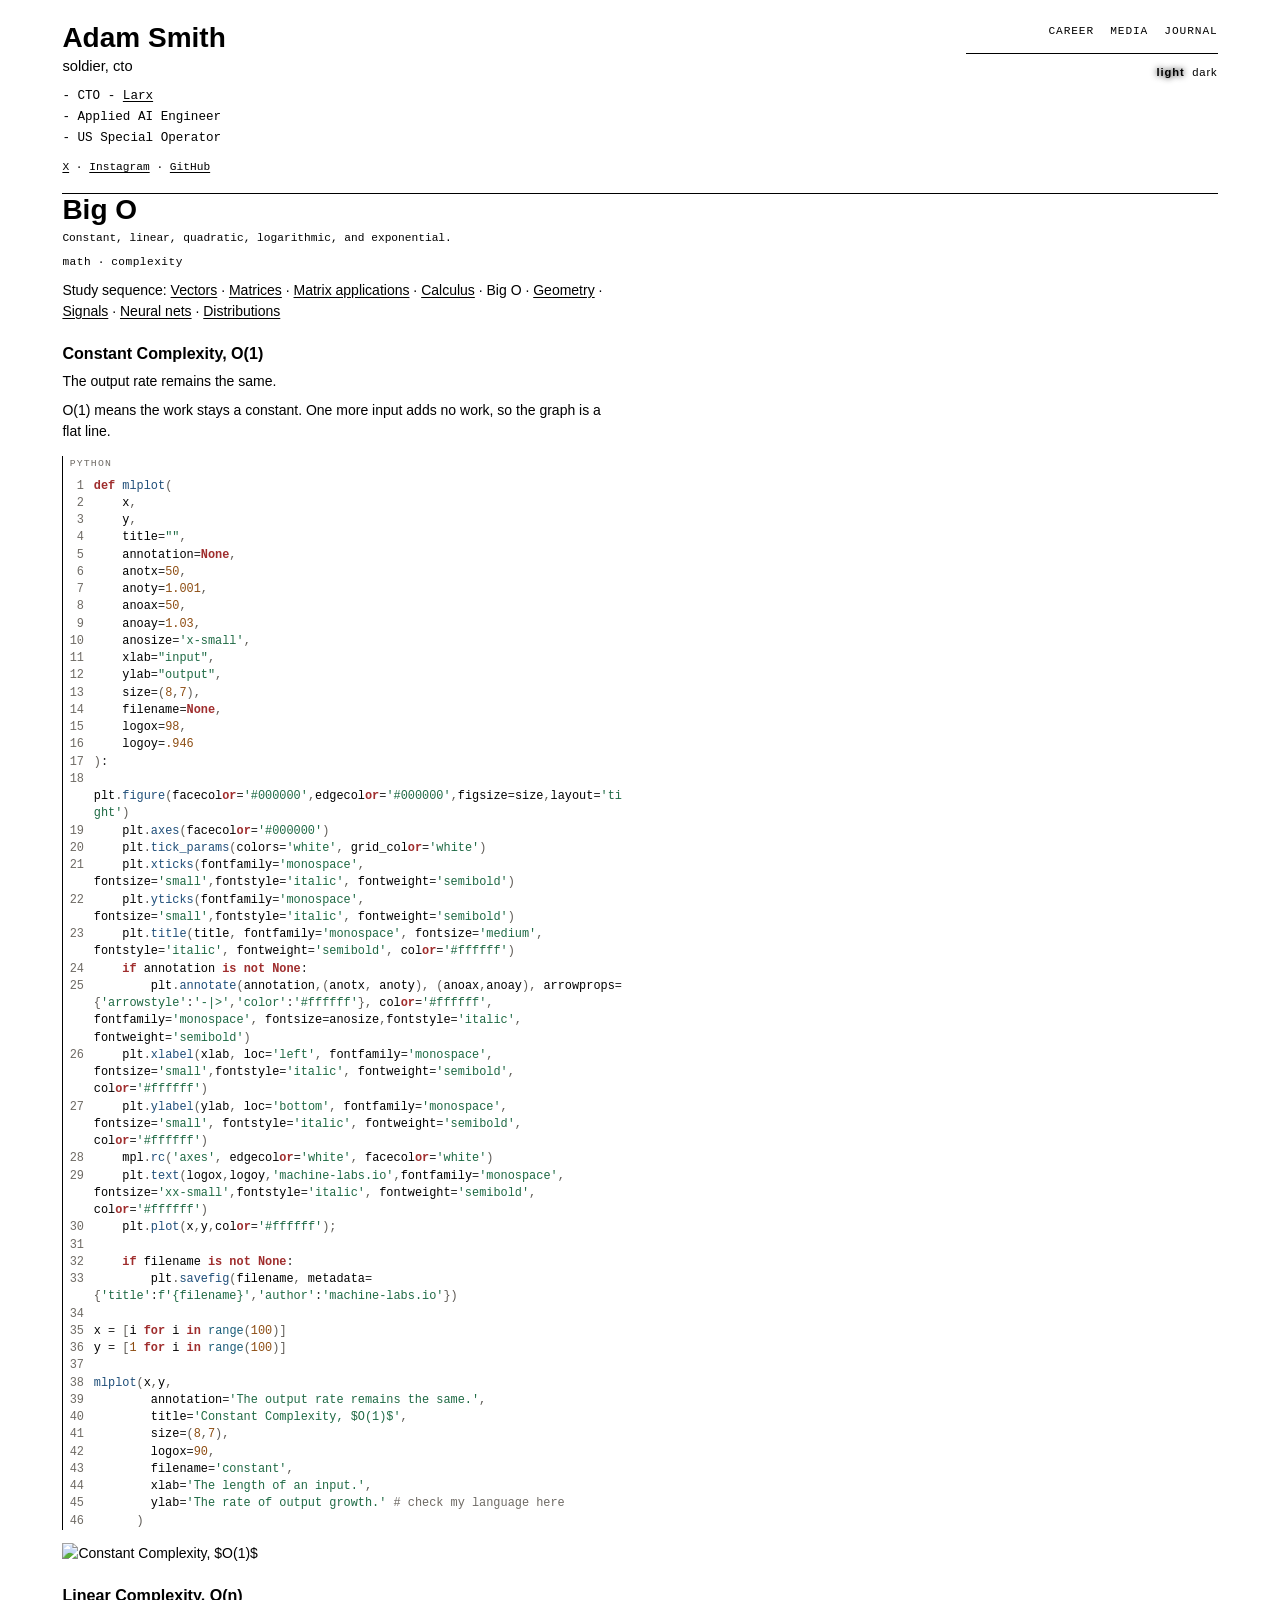
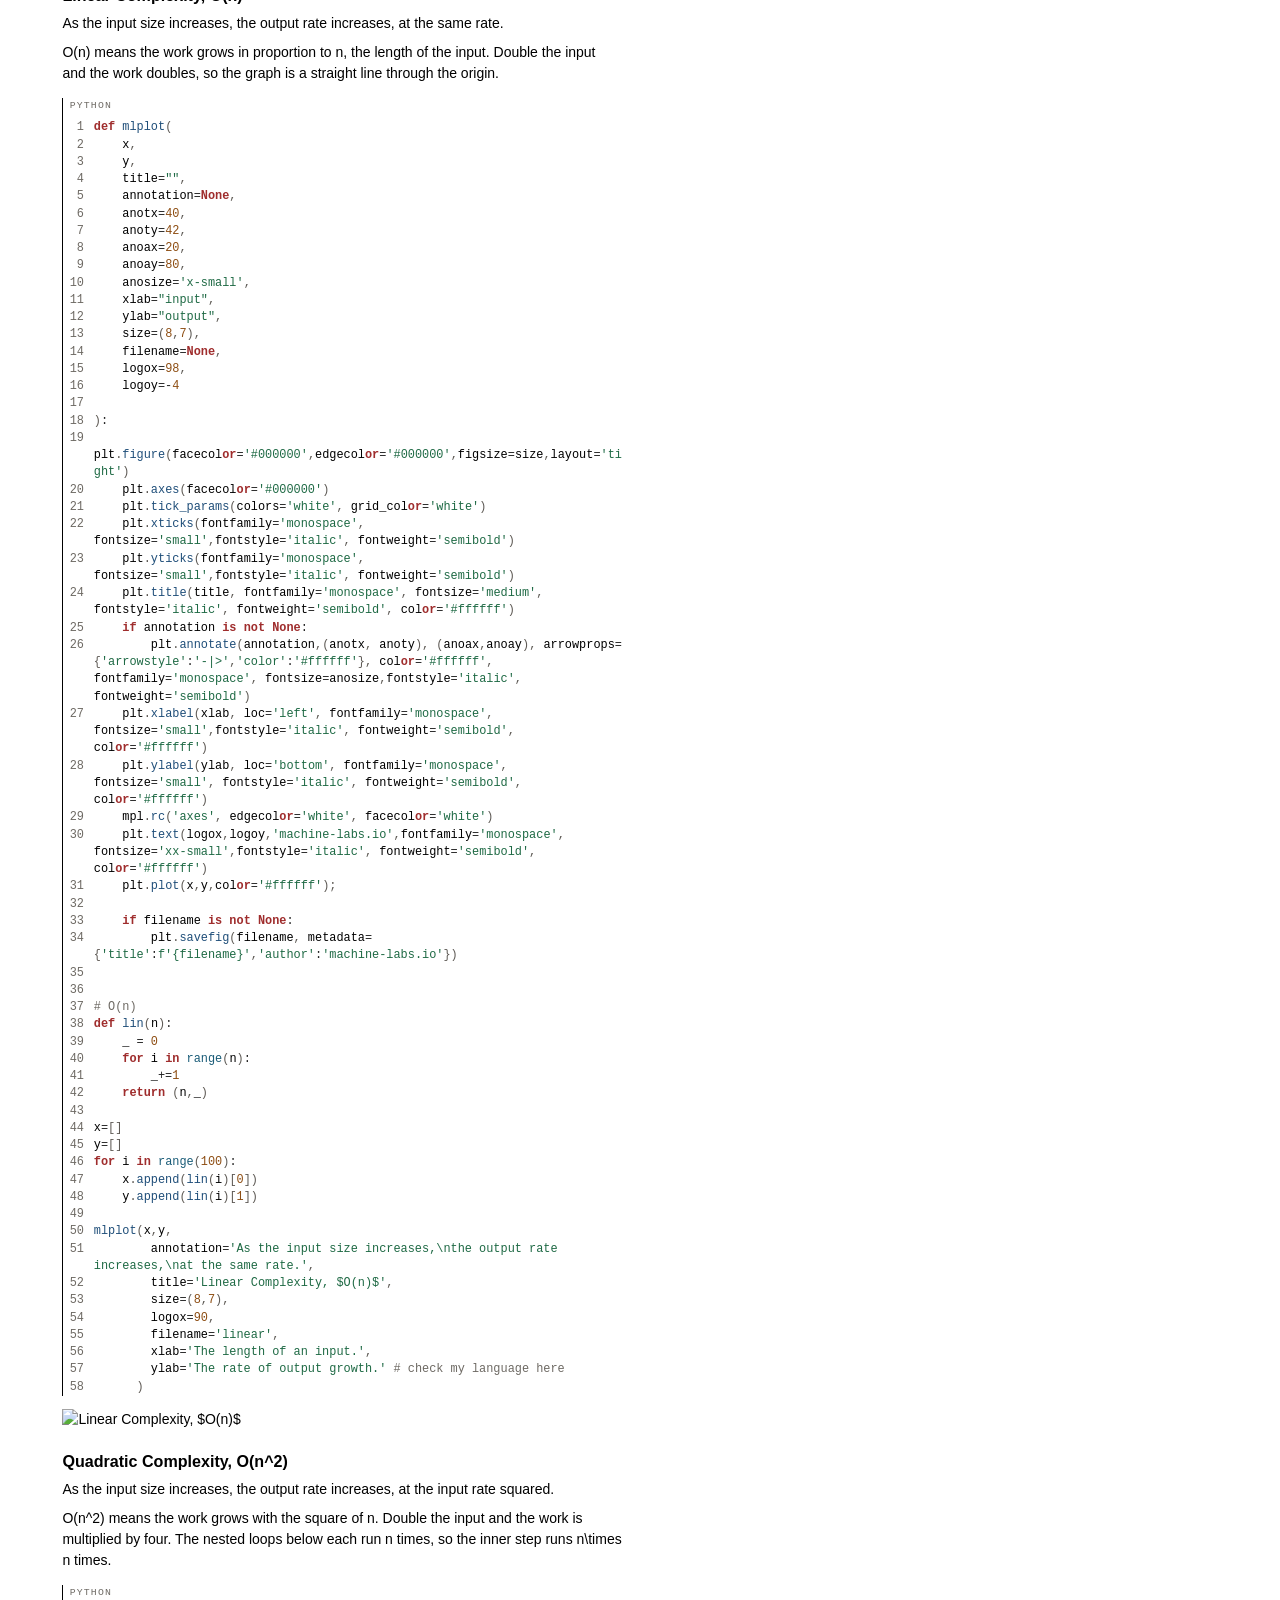
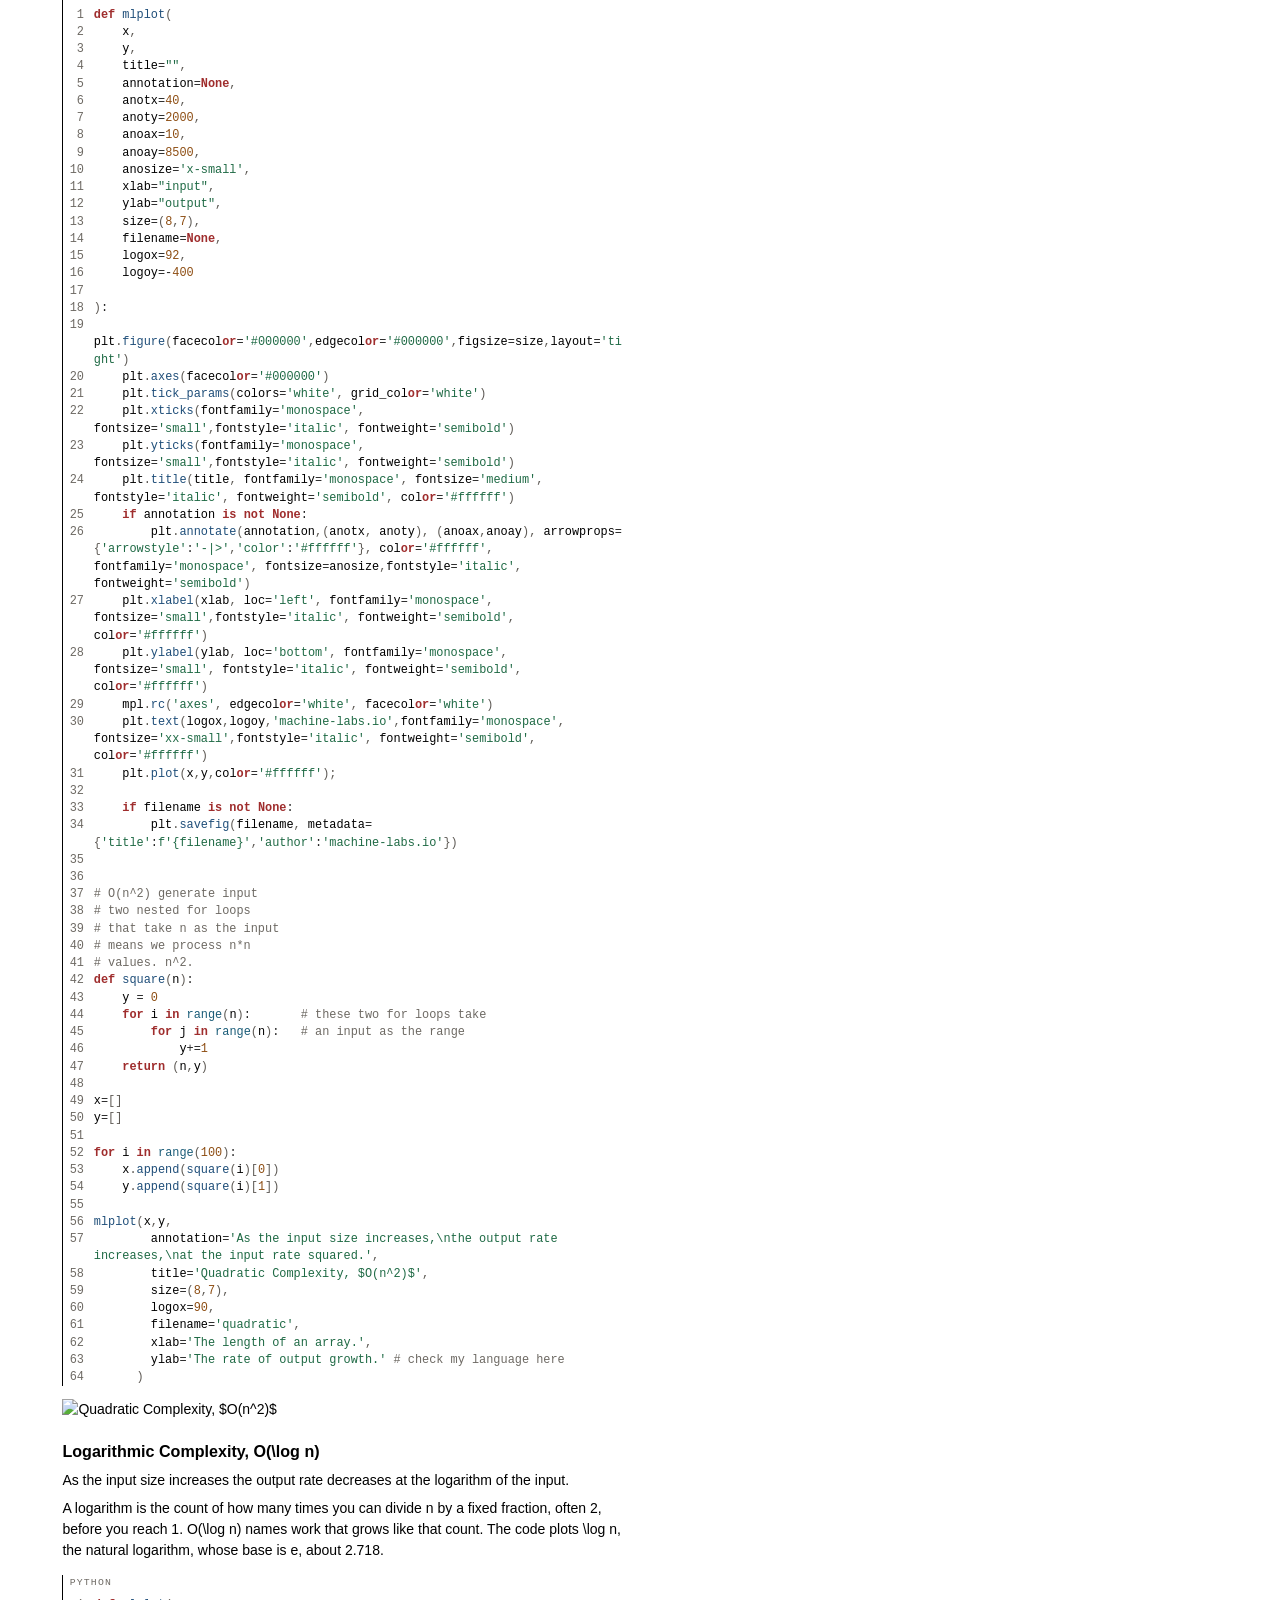
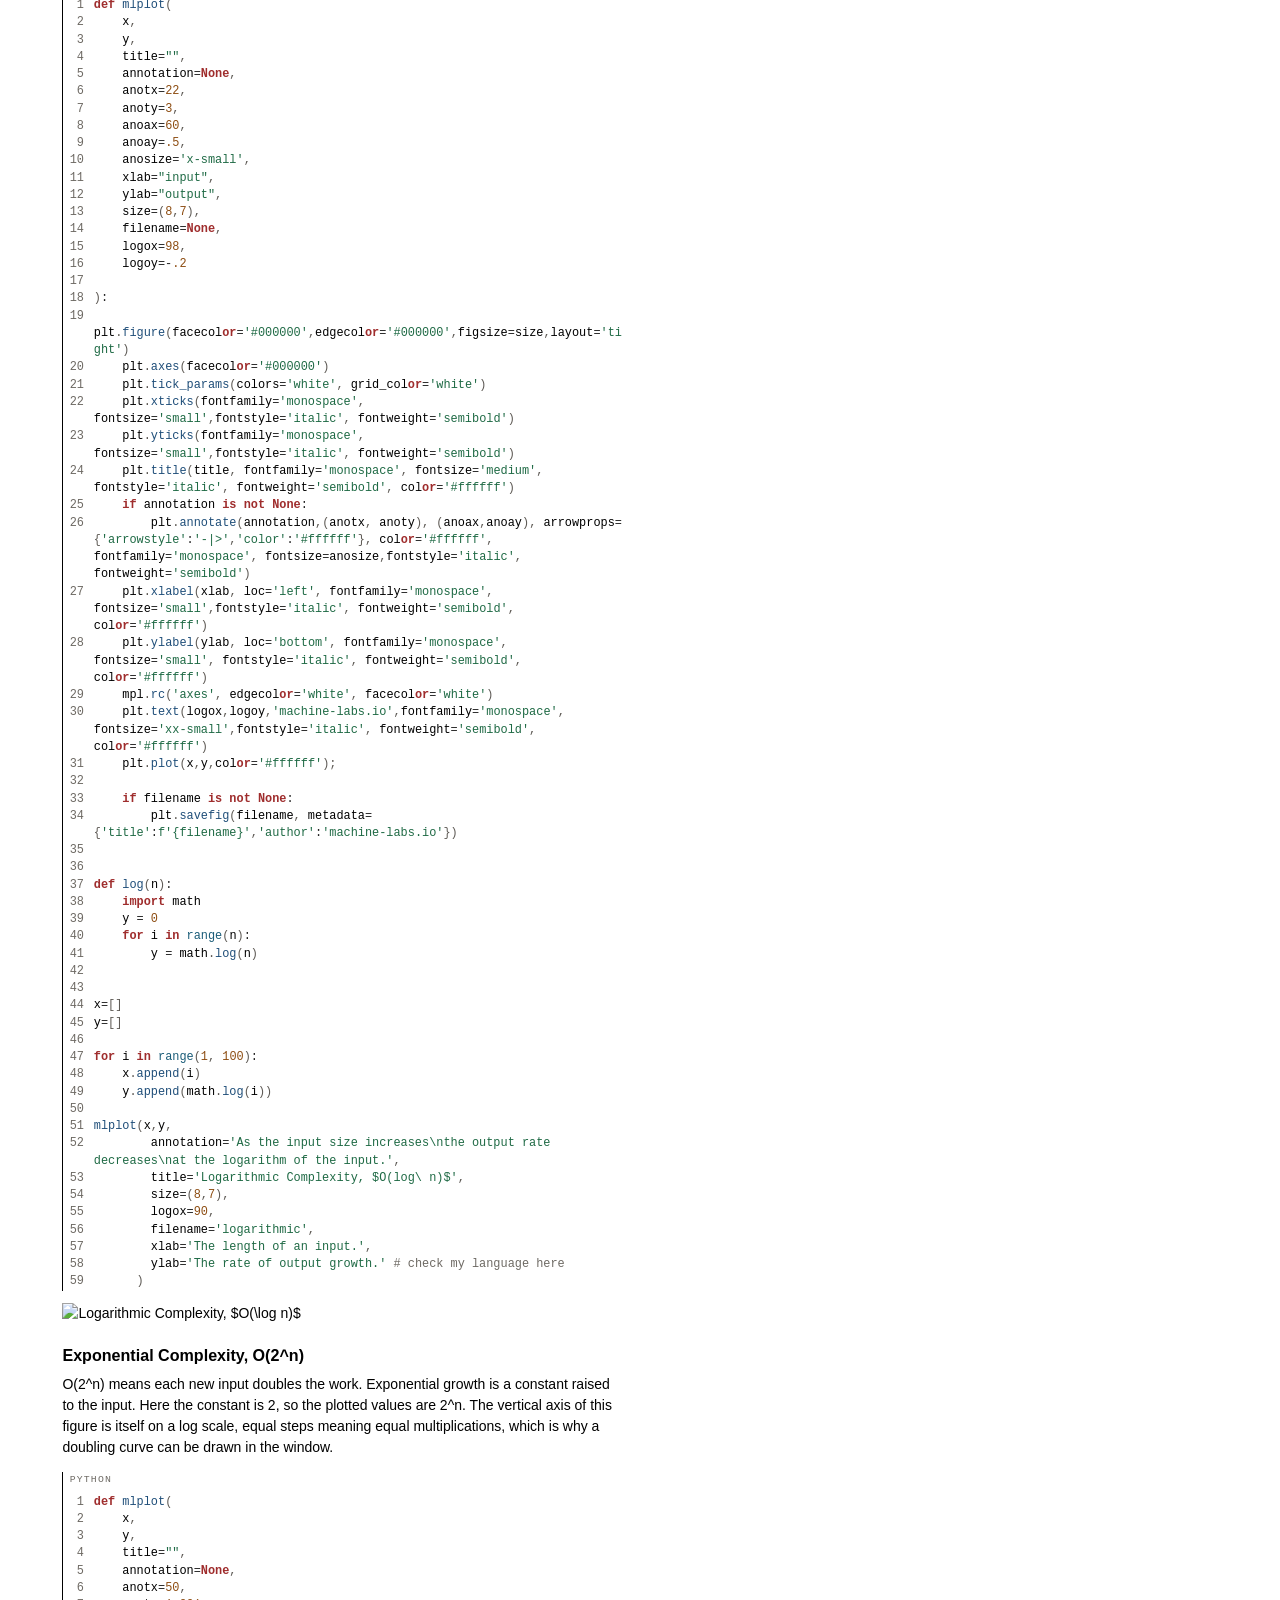
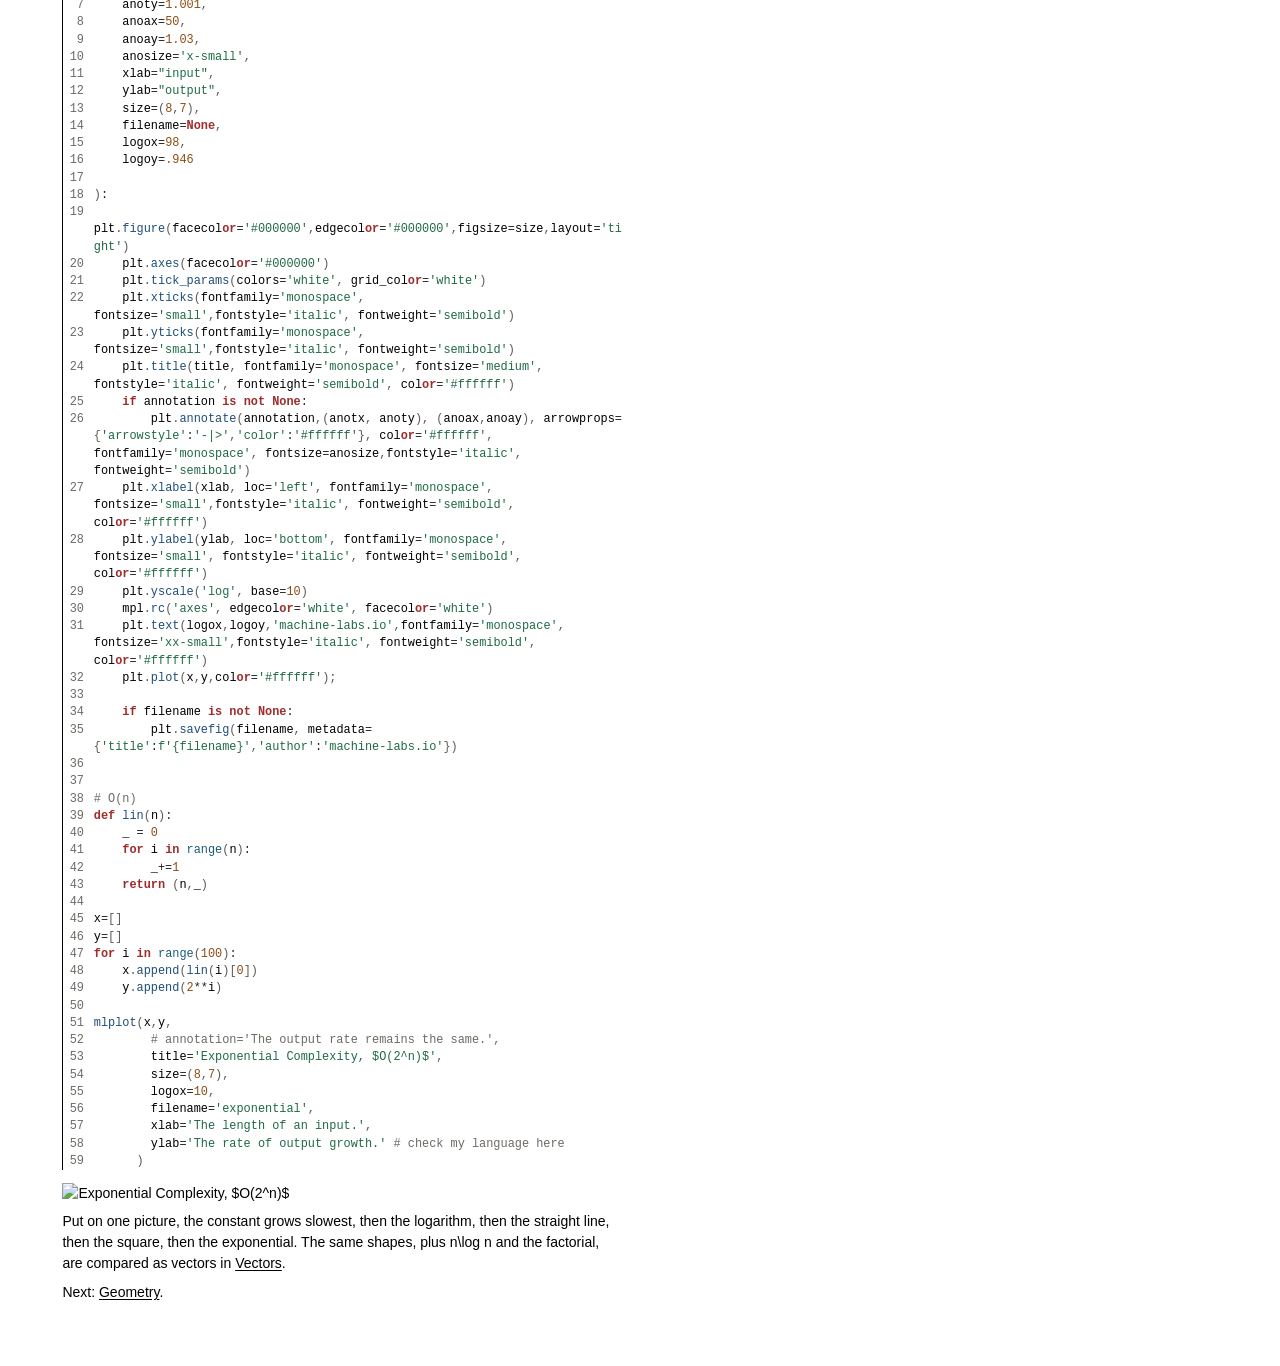
==== commit 567925cf: "Put Media after Career and leave Journal last." ====
--- a/essays/big-o.html
+++ b/essays/big-o.html
@@ -5,6 +5,28 @@
   <script>try { var saved = localStorage.getItem("theme"); if (saved === "dark" || (saved !== "light" && matchMedia("(prefers-color-scheme: dark)").matches)) document.documentElement.setAttribute("data-theme", "dark"); } catch (e) {}</script>
   <meta name="viewport" content="width=device-width, initial-scale=1">
   <title>Big O · Adam Smith</title>
+  <meta name="description" content="Constant, linear, quadratic, logarithmic, and exponential.">
+  <meta name="author" content="Adam Smith">
+  <meta name="robots" content="index, follow">
+  <link rel="canonical" href="https://solarecho3.github.io/essays/big-o.html">
+  <meta property="og:title" content="Big O">
+  <meta property="og:description" content="Constant, linear, quadratic, logarithmic, and exponential.">
+  <meta property="og:url" content="https://solarecho3.github.io/essays/big-o.html">
+  <meta property="og:type" content="article">
+  <meta property="og:site_name" content="Adam Smith">
+  <script type="application/ld+json">
+  {
+    "@context": "https://schema.org",
+    "@type": "Article",
+    "headline": "Big O",
+    "description": "Constant, linear, quadratic, logarithmic, and exponential.",
+    "datePublished": "2026-10-23",
+    "dateModified": "2026-11-05",
+    "author": {"@type": "Person", "name": "Adam Smith", "url": "https://solarecho3.github.io/"},
+    "mainEntityOfPage": "https://solarecho3.github.io/essays/big-o.html",
+    "keywords": "math, complexity"
+  }
+  </script>
   <link rel="icon" href="../favicon.svg">
   <link rel="stylesheet" href="../style.css">
   <link rel="stylesheet" href="https://cdn.jsdelivr.net/npm/katex@0.16.22/dist/katex.min.css">
@@ -22,8 +44,8 @@
     <div class="side">
       <nav>
         <a href="../#career">Career</a>
+        <a href="../#media">Media</a>
         <a href="../#journal">Journal</a>
-        <a href="../#media">Media</a>
       </nav>
       <span class="theme">
         <button type="button" data-theme-set="light">Light</button>
--- a/style.css
+++ b/style.css
@@ -1084,12 +1084,24 @@
 }
 
 .ideo-slot #side {
+  min-width: 0;
   min-height: 0;
   overflow: auto;
   padding: 0.85rem 1rem 1.4rem;
   border-left: 1px solid var(--ink);
   font-size: 0.8rem;
   line-height: 1.45;
+}
+
+.ideo-slot .spark {
+  min-width: 0;
+  max-width: 100%;
+}
+
+.ideo-slot .spark svg {
+  display: block;
+  width: 100%;
+  height: auto;
 }
 
 .essay .ideo-slot #side h2,
